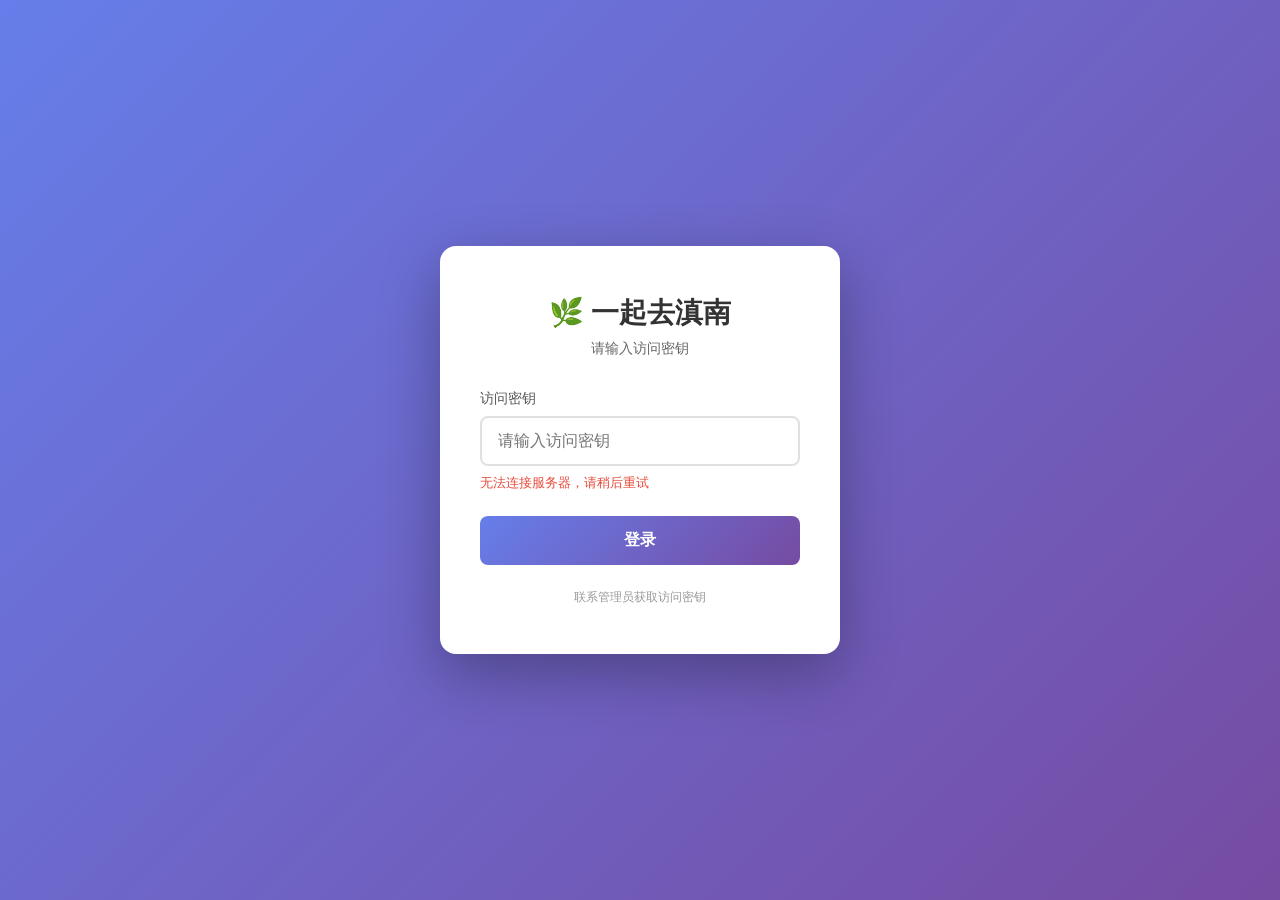
==== index.html @ dc0aaea0 "feat: 完善旅行白板与地图路线体验" ====
<!doctype html>
<html lang="zh-CN">
<head>
  <meta charset="UTF-8" />
  <meta name="viewport" content="width=device-width, initial-scale=1.0" />
  <meta name="theme-color" content="#f5f1e8" />
  <title>一起去滇南 · 协作行程</title>
  <!-- 自动部署测试 -->
  <link rel="preconnect" href="https://fonts.googleapis.com" />
  <link rel="preconnect" href="https://fonts.gstatic.com" crossorigin />
  <link href="https://fonts.googleapis.com/css2?family=DM+Mono:wght@400;500&family=Noto+Serif+SC:wght@500;600;700&family=Noto+Sans+SC:wght@400;500;600;700&display=swap" rel="stylesheet" />
  <link rel="stylesheet" href="styles.css?v=20260910-compact-cards" />
  <script src="https://cdn.socket.io/4.5.4/socket.io.min.js"></script>
  <script type="module">
    import * as api from './src/api-client.js';
    
    // 检查登录状态
    const authStatus = await api.checkAuth();
    if (!authStatus.authenticated) {
      window.location.href = 'login.html';
    }
    
    // 检查是否有当前项目
    if (!localStorage.getItem('currentProjectId')) {
      window.location.href = 'projects.html';
    }
  </script>
</head>
<body>
  <div class="app-shell">
    <header class="topbar">
      <a class="brand" href="#" aria-label="一起去滇南首页">
        <span class="brand-mark">南</span>
        <span>一起去滇南</span>
      </a>
      <div class="trip-switcher">
        <span class="eyebrow">正在共创</span>
        <strong>国庆 · 滇南 7 日</strong>
        <span class="trip-date">10.01 — 10.07</span>
      </div>
      <div class="top-actions">
        <div class="presence" aria-label="当前协作成员">
          <span class="avatar avatar-feng">F</span>
          <span class="avatar avatar-lin">林</span>
          <span class="avatar avatar-an">安</span>
          <span class="member-count">3 人协作中</span>
        </div>
        <button class="notification-btn" id="notification-btn" aria-label="通知">
          🔔
          <span class="notification-badge" id="notification-badge" style="display: none;">0</span>
        </button>
        <button class="button button-ghost" id="invite-button">邀请成员</button>
        <button class="button button-ink" id="share-button">分享行程</button>
      </div>
    </header>

    <main class="workspace">
      <aside class="sidebar" aria-label="项目导航">
        <div class="project-card">
          <p class="eyebrow">旅行项目</p>
          <h1>在红河与山雾之间</h1>
          <p>5 天 · 4 座城 · 慢一点也没关系</p>
          <div class="progress"><span></span></div>
          <small>6 / 11 个决定已确认</small>
        </div>

        <nav class="nav-list" aria-label="工作区">
          <a class="nav-item active" href="#itinerary"><span>行程</span><b>05</b></a>
          <a class="nav-item" href="#explore"><span>灵感库</span><b>08</b></a>
          <a class="nav-item" href="#decisions"><span>待决策</span><b>03</b></a>
          <a class="nav-item" href="guide.html"><span>完整攻略</span><b>↗</b></a>
        </nav>

        <section class="day-nav" aria-label="行程天数">
          <p class="eyebrow">行程树</p>
          <div class="day-nav-list" id="day-nav-list"></div>
        </section>

        <section class="online-users-section" aria-label="在线用户">
          <p class="eyebrow">在线协作</p>
          <div class="online-users">
            <span class="no-users">暂无其他用户</span>
          </div>
        </section>

        <div class="sidebar-footer">
          <span class="status-dot"></span>
          自动保存 · 刚刚
        </div>
      </aside>

      <section class="itinerary" id="itinerary" aria-labelledby="itinerary-title">
        <div class="section-heading">
          <div>
            <p class="eyebrow">共同编辑的旅行画布</p>
            <h2 id="itinerary-title">把整段旅程铺在同一张画布上</h2>
          </div>
          <div class="view-switch" aria-label="行程视图">
            <button class="active" data-view="timeline">时间线</button><button data-view="map">地图</button>
          </div>
        </div>
        <p class="helper">拖动白板空白处可移动画布；拖动旅行块可自由摆放，单击可查看详情；从卡片四边圆点拖到另一旅游块即可连接，终点会自动贴合最近边。画布支持缩放，点击箭头可为路线投票。</p>
        <div class="board-shell">
          <div class="canvas-controls" aria-label="画布缩放控制">
            <button id="canvas-zoom-out" type="button" aria-label="缩小画布">−</button>
            <button id="canvas-zoom-value" type="button" aria-label="重置画布缩放">75%</button>
            <button id="canvas-zoom-in" type="button" aria-label="放大画布">＋</button>
            <button id="canvas-zoom-fit" type="button" aria-label="适应画布">适应</button>
          </div>
          <div class="board-viewport" id="board-viewport" tabindex="0" aria-label="可拖拽平移和缩放的旅行白板">
            <div class="timeline" id="timeline">
              <svg class="route-lines" id="route-lines" aria-label="下一站连线，可点击投票"></svg>
            </div>
          </div>
        </div>
        <div class="map-container" id="map-container" style="display: none;">
          <div class="map-canvas" id="map-canvas"></div>
        </div>
      </section>

      <aside class="inspector" aria-label="灵感与协作状态">
        <section id="explore" class="explore-panel">
          <div class="panel-heading">
            <div><p class="eyebrow">灵感库</p><h2>旅行块</h2></div>
            <button class="icon-button" id="add-block" aria-label="添加旅行块">＋</button>
          </div>
          <label class="search"><span>⌕</span><input id="search-blocks" placeholder="搜索景点 / 美食" /></label>
          <p class="drag-tip">把旅行块拖进画布中的任意一天，自由拼出路线。</p>
          <div class="block-library" id="block-library"></div>
        </section>

        <section id="decisions" class="decision-panel">
          <div class="panel-heading"><div><p class="eyebrow">下一步</p><h2>待确认</h2></div><span class="count-badge" id="decisions-count">0</span></div>
          <div id="decisions-list" class="decisions-list">
            <p class="no-decisions">暂无待确认事项</p>
          </div>
        </section>

        <section class="activity-panel">
          <div class="panel-heading"><div><p class="eyebrow">实时协作</p><h2>刚刚发生</h2></div></div>
          <ol class="activity-list" id="activity-list"></ol>
        </section>
      </aside>
    </main>
  </div>

  <nav class="mobile-nav" aria-label="移动端导航">
    <a class="active" href="#itinerary"><span>▤</span>行程</a>
    <a href="#explore"><span>⌕</span>灵感</a>
    <a href="#decisions"><span>◌</span>决策</a>
    <a href="guide.html"><span>↗</span>攻略</a>
  </nav>

  <div class="notification-panel" id="notification-panel" style="display: none;">
    <div class="notification-header">
      <h3>通知</h3>
      <div class="notification-header-actions">
        <button class="notification-settings" id="notification-settings" type="button">设置</button>
        <button class="notification-mark-all" id="mark-all-read" type="button">全部已读</button>
      </div>
    </div>
    <div class="notification-list" id="notification-list">
      <div class="notification-empty">暂无通知</div>
    </div>
  </div>

  <dialog id="notification-settings-dialog">
    <button class="dialog-close" data-close-dialog type="button" aria-label="关闭">×</button>
    <p class="eyebrow">通知设置</p>
    <h2>选择想收到的提醒</h2>
    <form id="notification-settings-form" class="notification-settings-form">
      <label><input type="checkbox" name="mentions" checked> 有人在评论中提及我</label>
      <label><input type="checkbox" name="polls" checked> 投票创建和结果更新</label>
      <label><input type="checkbox" name="system" checked> 系统与项目提醒</label>
      <button class="button button-ink" type="submit">保存设置</button>
    </form>
  </dialog>

  <dialog id="invite-dialog">
    <button class="dialog-close" data-close-dialog type="button" aria-label="关闭">×</button>
    <p class="eyebrow">邀请同行人</p>
    <h2>把这个行程交给大家一起决定</h2>
    <p>链接有效期 7 天。加入者默认可以评论、投票和添加旅行块。</p>
    <div class="invite-link"><code>travel-together/diannan-oct</code><button id="copy-invite">复制</button></div>
  </dialog>

  <dialog id="edit-conflict-dialog">
    <p class="eyebrow">检测到同行人更新</p>
    <h2>这份行程刚刚被其他成员修改</h2>
    <p>为避免悄悄覆盖对方的内容，自动保存已暂停。你可以先加载最新行程，或明确选择用当前修改覆盖它。</p>
    <div class="conflict-actions">
      <button class="button button-ghost" id="reload-conflict">加载最新行程</button>
      <button class="button button-ink" id="overwrite-conflict">仍要覆盖保存</button>
    </div>
  </dialog>

  <dialog id="location-picker-dialog" class="location-picker-dialog">
    <button class="dialog-close" data-close-dialog type="button" aria-label="关闭">×</button>
    <p class="eyebrow">选择位置</p>
    <h2>搜索或点击地图选择坐标</h2>
    <div class="location-picker-search">
      <input type="text" id="location-search-input" placeholder="搜索地点，如：建水古城">
      <button class="button button-ink" id="location-search-btn" type="button">搜索</button>
    </div>
    <div class="location-search-results" id="location-search-results"></div>
    <div class="location-picker-map" id="location-picker-map"></div>
    <div class="location-picker-info" id="location-picker-info">
      点击地图选择位置
    </div>
    <div class="location-picker-actions">
      <button class="button button-ghost" id="location-picker-clear">清除</button>
      <button class="button button-ink" id="location-picker-confirm" disabled>确认位置</button>
    </div>
  </dialog>

  <dialog id="add-block-dialog">
    <button class="dialog-close" data-close-dialog type="button" aria-label="关闭">×</button>
    <p class="eyebrow">添加旅行块</p>
    <h2>创建自定义旅行块</h2>
    <form id="add-block-form" class="add-block-form">
      <div class="form-group">
        <label for="block-name">名称</label>
        <input id="block-name" type="text" placeholder="例如：建水古城" required>
      </div>
      <div class="form-group">
        <label for="block-image">图片（可选）</label>
        <div class="image-input-row">
          <input id="block-image" type="url" placeholder="粘贴图片 URL 地址">
          <label class="image-upload-btn">
            上传
            <input type="file" id="block-image-file" accept="image/*" hidden>
          </label>
        </div>
        <div class="image-preview" id="image-preview"></div>
      </div>
      <div class="form-group">
        <label for="block-category">类型</label>
        <select id="block-category">
          <option value="">未分类</option>
          <option value="scenic">景点</option>
          <option value="food">美食</option>
          <option value="hotel">住宿</option>
          <option value="transport">交通</option>
          <option value="shopping">购物</option>
          <option value="activity">活动</option>
        </select>
      </div>
      <div class="form-group">
        <label for="block-price">参考价格（可选）</label>
        <input id="block-price" type="text" placeholder="例如：门票 80 元 / 人均 50">
      </div>
      <div class="form-group">
        <label for="block-description">简介（可选）</label>
        <textarea id="block-description" rows="3" placeholder="简单描述这个地点…"></textarea>
      </div>
      <button class="button button-ink" type="submit" style="width:100%">创建旅行块</button>
    </form>
  </dialog>

  <dialog id="travel-detail-dialog" class="travel-detail-dialog" aria-labelledby="travel-detail-title">
    <button class="dialog-close" data-close-dialog type="button" aria-label="关闭详情">×</button>
    <div class="travel-detail-layout">
      <figure class="travel-detail-visual">
        <img id="travel-detail-image" alt="">
        <figcaption id="travel-detail-category"></figcaption>
      </figure>
      <section class="travel-detail-content">
        <p class="eyebrow">旅行块详情</p>
        <h2 id="travel-detail-title"></h2>
        <div class="travel-detail-badges" id="travel-detail-badges"></div>
        <p class="travel-detail-description" id="travel-detail-description"></p>
        <dl class="travel-detail-facts" id="travel-detail-facts"></dl>
      </section>
    </div>
  </dialog>

  <dialog id="move-day-dialog" class="move-day-dialog" aria-labelledby="move-day-title">
    <button class="dialog-close" data-close-dialog type="button" aria-label="关闭">×</button>
    <p class="eyebrow">调整行程日期</p>
    <h2 id="move-day-title">将旅行块移到哪一天？</h2>
    <label class="move-day-field" for="move-day-select">目标天数
      <select id="move-day-select"></select>
    </label>
    <div class="move-day-actions">
      <button class="button button-ghost" data-close-dialog type="button">取消</button>
      <button class="button button-ink" id="confirm-move-day" type="button">移动到这一天</button>
    </div>
  </dialog>

  <dialog id="branch-dialog" class="branch-dialog">
    <button class="dialog-close" data-close-dialog type="button" aria-label="关闭">×</button>
    <p class="eyebrow">创建备选分叉</p>
    <h2>选择一个需要投票取舍的备选旅行块</h2>
    <div class="branch-block-list" id="branch-block-list"></div>
  </dialog>

  <dialog id="poll-dialog" class="poll-dialog">
    <button class="dialog-close" data-close-dialog type="button" aria-label="关闭">×</button>
    <p class="eyebrow">发起投票</p>
    <h2>创建投票</h2>
    <form id="poll-form" class="add-block-form">
      <div class="form-group">
        <label for="poll-question">问题</label>
        <input id="poll-question" type="text" placeholder="例如：元阳住山上还是县城？" required>
      </div>
      <div class="form-group">
        <label for="poll-options">选项（每行一个）</label>
        <textarea id="poll-options" rows="4" placeholder="山上&#10;新县城" required></textarea>
      </div>
      <div class="form-group">
        <label for="poll-deadline">截止时间（可选）</label>
        <input id="poll-deadline" type="datetime-local">
      </div>
      <button class="button button-ink" type="submit" style="width:100%">创建投票</button>
    </form>
  </dialog>

  <dialog id="add-slot-dialog" class="add-slot-dialog">
    <button class="dialog-close" data-close-dialog type="button" aria-label="关闭">×</button>
    <p class="eyebrow">添加行程项</p>
    <h2>新建空白时间</h2>
    <form id="add-slot-form" class="add-block-form">
      <div class="form-group">
        <label for="slot-block-id">已创建旅游块（可选）</label>
        <select id="slot-block-id">
          <option value="">新建旅游块</option>
        </select>
      </div>
      <div class="form-group">
        <label for="slot-name">名称</label>
        <input id="slot-name" type="text" placeholder="行程名称" required>
      </div>
      <div class="form-group">
        <label for="slot-time">时间</label>
        <input id="slot-time" type="time" value="10:00" required>
      </div>
      <button class="button button-ink" type="submit" style="width:100%">添加</button>
    </form>
  </dialog>

  <template id="timeline-day-template">
    <article class="day-column">
      <header><span class="day-number"></span><div><p class="eyebrow"></p><h3></h3></div><button class="add-slot" title="添加空白时间">＋</button></header>
      <div class="drop-zone" tabindex="0"><span class="drop-hint">拖入这一天</span><div class="timeline-items"></div></div>
    </article>
  </template>

  <script>
    // 安全密钥由后端 /_AMapService 代理添加，前端不保存明文。
    const amapServiceOrigin = ['localhost', '127.0.0.1'].includes(window.location.hostname)
      ? 'http://localhost:5001'
      : window.location.origin;
    window._AMapSecurityConfig = {
      serviceHost: `${amapServiceOrigin}/_AMapService`
    };
  </script>
  <script src="https://webapi.amap.com/maps?v=2.0&key=5f6a87ea770765a1a5fe984ea045f8ea&plugin=AMap.PlaceSearch,AMap.Driving"></script>
  <script type="module" src="app.js?v=20260909-geocoding-fallback"></script>
</body>
</html>
<!-- 1788710385 -->
<!-- deploy 1788711146 -->
---- styles.css ----
:root {
  --paper: #f5f1e8;
  --paper-deep: #ebe5d8;
  --surface: #fffcf6;
  --ink: #21312d;
  --muted: #6f7871;
  --line: #dcd6c9;
  --green: #255f4d;
  --green-soft: #dce9de;
  --terracotta: #b75235;
  --sun: #e8b34b;
  --shadow: 0 12px 28px rgba(46, 54, 42, .08);
  --app-bg: #eef0f4;
  --canvas: #f9fafb;
  --canvas-dot: rgba(80, 91, 102, .16);
  --panel-shadow: 0 10px 28px rgba(35, 43, 50, .08);
}

* { box-sizing: border-box; }
html { scroll-behavior: smooth; }
body { margin: 0; min-width: 320px; color: var(--ink); background: var(--app-bg); font-family: 'Noto Sans SC', sans-serif; }
button, input { font: inherit; }
button { cursor: pointer; }

.topbar { height: 76px; display: flex; align-items: center; gap: 30px; padding: 0 28px; border-bottom: 1px solid var(--line); background: rgba(255,252,246,.93); position: sticky; top: 0; z-index: 5; backdrop-filter: blur(14px); }
.brand { display: inline-flex; align-items: center; gap: 10px; text-decoration: none; color: var(--ink); font-family: 'Noto Serif SC', serif; font-size: 18px; font-weight: 700; white-space: nowrap; }
.brand-mark { width: 32px; height: 32px; display: grid; place-items: center; color: #fff; background: var(--green); border-radius: 50% 50% 42% 42%; font-family: 'Noto Serif SC', serif; }
.trip-switcher { display: grid; grid-template-columns: auto auto; column-gap: 8px; align-items: center; min-width: 300px; }
.trip-switcher .eyebrow { grid-column: 1/-1; margin: 0; }
.trip-date { color: var(--muted); font: 12px 'DM Mono', monospace; }
.top-actions { margin-left: auto; display: flex; align-items: center; gap: 14px; }
.notification-btn { position: relative; background: transparent; border: none; font-size: 20px; cursor: pointer; padding: 4px 8px; border-radius: 6px; transition: background 0.2s; }
.notification-btn:hover { background: var(--green-soft); }
.notification-badge { position: absolute; top: -4px; right: -4px; background: var(--terracotta); color: white; font-size: 11px; font-weight: 600; padding: 2px 6px; border-radius: 10px; min-width: 18px; text-align: center; }
.notification-panel { position: fixed; top: 76px; right: 20px; width: 360px; max-height: 500px; background: var(--surface); border: 1px solid var(--line); border-radius: 12px; box-shadow: 0 8px 24px rgba(0, 0, 0, 0.12); z-index: 1000; overflow: hidden; }
.notification-header { display: flex; justify-content: space-between; align-items: center; padding: 16px 20px; border-bottom: 1px solid var(--line); background: var(--paper); }
.notification-header h3 { margin: 0; font-size: 16px; font-weight: 600; color: var(--ink); }
.notification-header-actions { display: flex; align-items: center; gap: 4px; }
.notification-settings, .notification-mark-all { background: transparent; border: none; color: var(--green); font-size: 13px; cursor: pointer; padding: 4px 8px; border-radius: 4px; transition: background 0.2s; }
.notification-settings:hover, .notification-mark-all:hover { background: var(--green-soft); }
.notification-settings-form { display: grid; gap: 14px; margin-top: 18px; }
.notification-settings-form label { display: flex; align-items: center; gap: 9px; color: var(--ink); font-size: 14px; }
.notification-settings-form input { accent-color: var(--green); }
.notification-list { max-height: 420px; overflow-y: auto; }
.notification-empty { padding: 40px 20px; text-align: center; color: var(--muted); font-size: 14px; }
.notification-item { padding: 16px 20px; border-bottom: 1px solid var(--line); cursor: pointer; transition: background 0.2s; }
.notification-item:hover { background: var(--paper); }
.notification-item.unread { background: var(--green-soft); }
.notification-item.unread:hover { background: #d0e4d8; }
.notification-title { font-size: 14px; font-weight: 600; color: var(--ink); margin-bottom: 6px; }
.notification-message { font-size: 13px; color: var(--muted); line-height: 1.5; margin-bottom: 6px; }
.notification-time { font-size: 11px; color: var(--muted); }
.presence { display: flex; align-items: center; padding-right: 4px; }
.avatar { width: 28px; height: 28px; display: grid; place-items: center; margin-left: -5px; border: 2px solid var(--surface); border-radius: 50%; font-size: 11px; font-weight: 700; }
.avatar-feng { background: #e6bb63; }.avatar-lin { background: #aec8a1; }.avatar-an { background: #d8a4a2; }
.member-count { margin-left: 7px; color: var(--muted); font-size: 12px; white-space: nowrap; }
.button { min-height: 36px; padding: 0 13px; border-radius: 7px; border: 1px solid var(--line); font-size: 13px; font-weight: 600; }
.button-ghost { background: transparent; color: var(--ink); }.button-ink { color: #fff; background: var(--ink); border-color: var(--ink); }
.mobile-nav { display: none; }

.workspace { display: grid; grid-template-columns: 248px minmax(520px, 1fr) 332px; max-width: 1680px; min-height: calc(100vh - 76px); margin: 0 auto; }
.sidebar { padding: 25px 18px; border-right: 1px solid var(--line); background: #efeadd; display: flex; flex-direction: column; }
.project-card { padding: 18px; background: var(--green); color: #f9f5eb; border-radius: 12px; }
.project-card .eyebrow, .project-card small { color: #d4e3d7; }.project-card h1 { margin: 5px 0; font: 600 20px/1.35 'Noto Serif SC', serif; }.project-card p { margin: 0; font-size: 12px; color: #dbe8dd; }.progress { height: 5px; margin: 18px 0 7px; overflow: hidden; background: rgba(255,255,255,.2); border-radius: 99px; }.progress span { display: block; width: 55%; height: 100%; background: var(--sun); border-radius: 99px; }
.eyebrow { margin: 0 0 6px; color: var(--muted); font: 10px/1.2 'DM Mono', monospace; letter-spacing: .08em; text-transform: uppercase; }
.nav-list { margin: 26px 0 20px; }.nav-item { height: 42px; display: flex; align-items: center; justify-content: space-between; padding: 0 10px; color: #536057; text-decoration: none; border-radius: 7px; font-size: 14px; }.nav-item.active { background: var(--surface); color: var(--ink); font-weight: 700; box-shadow: 0 1px 1px rgba(0,0,0,.04); }.nav-item b { font: 11px 'DM Mono', monospace; color: var(--muted); }
.day-nav { border-top: 1px solid #d7d0c3; padding-top: 20px; }.day-nav-list { display: grid; gap: 2px; }.day-nav-item { width: 100%; height: 38px; display: grid; grid-template-columns: 28px 1fr auto; gap: 5px; align-items: center; padding: 0 8px; border: 0; color: #4d5c52; background: transparent; text-align: left; border-radius: 6px; cursor: pointer; }.day-nav-item:hover, .day-nav-item.selected { background: rgba(255,255,255,.58); }.day-nav-item span { color: var(--green); font: 11px 'DM Mono', monospace; }.day-nav-item em { overflow: hidden; font-size: 12px; font-style: normal; white-space: nowrap; text-overflow: ellipsis; }.day-nav-item.is-empty em { color: var(--muted); }.day-nav-item i { color: var(--muted); font: 10px 'DM Mono', monospace; font-style: normal; }
.online-users-section { padding: 16px 0 12px; border-top: 1px solid #d7d0c3; }
.online-users { display: flex; flex-direction: column; gap: 6px; }
.online-user { display: flex; align-items: center; gap: 8px; padding: 6px 8px; border-radius: 6px; background: rgba(255,255,255,.58); }
.online-user .user-avatar { width: 24px; height: 24px; border-radius: 50%; background: var(--green); color: #fff; display: grid; place-items: center; font-size: 11px; font-weight: 700; flex-shrink: 0; }
.online-user .user-name { font-size: 12px; color: var(--ink); }
.no-users { font-size: 11px; color: var(--muted); font-style: italic; padding: 4px 0; }
.sidebar-footer { margin-top: auto; padding: 15px 7px 0; color: var(--muted); font-size: 11px; }.status-dot { display: inline-block; width: 7px; height: 7px; margin-right: 4px; border-radius: 50%; background: #5c9b69; }

.itinerary { min-width: 0; padding: 38px 38px 70px; background: var(--surface); }.section-heading, .panel-heading { display: flex; justify-content: space-between; align-items: flex-start; gap: 16px; }.section-heading h2, .panel-heading h2 { margin: 0; font: 600 25px/1.25 'Noto Serif SC', serif; }.helper { max-width: 600px; margin: 12px 0 27px; color: var(--muted); font-size: 13px; }.view-switch { display: flex; padding: 3px; border: 1px solid var(--line); border-radius: 8px; }
.timeline { display: grid; gap: 18px; position: relative; }.day-column { display: grid; grid-template-columns: 118px 1fr; gap: 18px; padding: 19px 0; border-top: 1px solid var(--line); }.day-column > header { display: flex; align-items: flex-start; gap: 9px; }.day-number { color: var(--green); font: 500 15px 'DM Mono', monospace; }.day-column h3 { margin: 0; font-size: 15px; }.add-slot { margin-left: auto; width: 24px; height: 24px; border: 1px solid var(--line); color: var(--green); background: transparent; border-radius: 5px; }.drop-zone { min-height: 92px; position: relative; padding: 11px; border: 1px dashed #c8d4c9; border-radius: 9px; background: #f8faf4; transition: .16s ease; }.drop-zone.drag-over { border-color: var(--green); background: var(--green-soft); transform: translateY(-1px); }.drop-hint { display: block; padding: 18px 8px; color: #98a398; font-size: 12px; text-align: center; pointer-events: none; }.timeline-items:not(:empty) + .drop-hint { display: none; }.timeline-items { display: grid; gap: 8px; }.timeline-card { display: grid; grid-template-columns: 64px 1fr auto; grid-template-rows: auto auto; gap: 4px 12px; align-items: start; padding: 12px; border: 1px solid #d7ded2; background: #fff; border-radius: 8px; box-shadow: 0 2px 6px rgba(37, 62, 44, .05); cursor: move; transition: all 0.2s; max-width: 520px; position: relative; }
.timeline-card.dragging { opacity: 0.5; transform: rotate(2deg); }
.timeline-card.drag-over { border: 2px dashed var(--green); background: var(--green-soft); }
.timeline-card img { width: 64px; height: 52px; object-fit: cover; border-radius: 5px; grid-row: 1 / 3; }
.timeline-card .card-header { display: flex; align-items: baseline; gap: 10px; }
.timeline-card input { width: 100%; border: 0; color: var(--ink); background: transparent; outline: none; }
.timeline-card input[type=time] { color: var(--green); font: 600 13px 'DM Mono', monospace; padding: 2px 0; min-width: 58px; }
.timeline-card .name { font-size: 14px; font-weight: 700; display: flex; align-items: center; gap: 6px; flex-wrap: wrap; }
.card-price { font-size: 10px; color: var(--terracotta); background: #fdf0ec; padding: 2px 6px; border-radius: 4px; font-weight: 600; }
.timeline-card .note { border-bottom: 1px solid transparent; color: var(--muted); font-size: 11px; padding: 2px 0; }
.timeline-card .note:focus { border-color: var(--sun); }
.time-conflict { margin: 3px 0 0; color: #9b3f26; font-size: 11px; line-height: 1.4; }
.drag-handle { color: #a0aaa1; font-size: 17px; cursor: grab; align-self: center; grid-row: 1 / 3; }
.poll-section { margin-top: 6px; grid-column: 2 / 3; display: flex; flex-wrap: wrap; gap: 6px; align-items: center; }
.poll-btn { padding: 4px 10px; background: var(--green-soft); color: var(--green); border: 1px solid var(--green); border-radius: 5px; font-size: 11px; font-weight: 600; cursor: pointer; transition: all 0.2s; }
.poll-btn:hover { background: var(--green); color: white; }
.location-info { font-size: 10px; color: var(--muted); font-family: 'DM Mono', monospace; margin-top: 4px; padding: 2px 6px; background: var(--paper); border-radius: 4px; display: inline-block; }
.pick-location-btn { padding: 4px 10px; font-size: 11px; border: 1px dashed var(--line); border-radius: 5px; background: transparent; color: var(--muted); cursor: pointer; transition: all .2s; }
.pick-location-btn:hover { border-color: var(--green); color: var(--green); background: var(--green-soft); }
.poll-card { background: #f8faf9; border: 1px solid #d7ded2; border-radius: 6px; padding: 10px; }
.poll-question { font-size: 12px; font-weight: 600; color: var(--ink); margin-bottom: 8px; }
.poll-options { display: flex; gap: 8px; margin-bottom: 6px; }
.vote-btn { flex: 1; padding: 6px 10px; background: white; border: 1px solid var(--line); border-radius: 5px; font-size: 11px; color: var(--ink); cursor: pointer; transition: all 0.2s; }
.vote-btn:hover { border-color: var(--green); background: var(--green-soft); }
.vote-btn.voted { background: var(--green); color: white; border-color: var(--green); }.vote-btn:disabled { cursor: not-allowed; opacity: .58; }
.poll-total { font-size: 10px; color: var(--muted); text-align: center; }
.poll-chart-container { display: flex; flex-direction: column; gap: 8px; margin-bottom: 8px; }
.poll-option-row { display: flex; align-items: center; gap: 8px; }
.poll-option-row .vote-btn { flex: 0 0 auto; min-width: 100px; }
.poll-chart { flex: 1; display: flex; align-items: center; gap: 8px; background: var(--paper); border-radius: 4px; padding: 4px 8px; }
.poll-bar { height: 16px; background: var(--green); border-radius: 3px; transition: width 0.3s ease; min-width: 2px; }
.poll-count { font-size: 11px; color: var(--muted); white-space: nowrap; }
.poll-comments { margin-top: 12px; padding-top: 12px; border-top: 1px solid var(--line); }
.poll-comments-title { font-size: 12px; font-weight: 600; color: var(--ink); margin-bottom: 8px; }
.poll-comment { font-size: 11px; color: var(--muted); margin-bottom: 6px; padding: 6px 8px; background: var(--surface); border-radius: 4px; }
.poll-comment strong { color: var(--green); margin-right: 4px; }
.poll-comments-more { font-size: 10px; color: var(--muted); text-align: center; margin-top: 6px; font-style: italic; }

.comments-section { margin-top: 8px; padding-top: 8px; border-top: 1px solid var(--line); grid-column: 2 / 3; }
.comments-list { display: flex; flex-direction: column; gap: 6px; margin-bottom: 6px; }
.no-comments { font-size: 10px; color: var(--muted); text-align: center; padding: 4px; }
.comment-item { background: var(--surface); padding: 6px 8px; border-radius: 5px; border: 1px solid var(--line); }
.comment-header { display: flex; justify-content: space-between; align-items: center; margin-bottom: 3px; }
.comment-author { font-size: 11px; font-weight: 600; color: var(--green); }
.comment-time { font-size: 9px; color: var(--muted); }
.comment-content { font-size: 11px; color: var(--ink); line-height: 1.4; margin-bottom: 4px; }
.comment-actions { display: flex; gap: 4px; }
.comment-actions button { font-size: 9px; padding: 1px 5px; border: 1px solid var(--line); border-radius: 3px; background: white; color: var(--muted); cursor: pointer; }
.comment-actions button:hover { border-color: var(--green); color: var(--green); }
.add-comment-btn { padding: 3px 8px; font-size: 10px; border: 1px dashed var(--line); border-radius: 4px; background: transparent; color: var(--muted); cursor: pointer; width: auto; display: inline-block; }
.add-comment-btn:hover { border-color: var(--green); color: var(--green); }

.mention { color: var(--green); font-weight: 600; }
.mention-tag { display: inline-block; padding: 2px 6px; background: var(--green-soft); color: var(--green); border-radius: 3px; font-size: 11px; font-weight: 600; margin-right: 4px; }
.comment-mentions { margin-top: 6px; font-size: 11px; color: var(--muted); }

.inspector { padding: 28px 22px; border-left: 1px solid var(--line); background: var(--paper); overflow: hidden; }.explore-panel, .decision-panel, .activity-panel { padding-bottom: 24px; margin-bottom: 22px; border-bottom: 1px solid var(--line); }.panel-heading h2 { font-size: 18px; }.icon-button { width: 30px; height: 30px; border: 1px solid var(--line); background: var(--surface); border-radius: 7px; color: var(--green); font-size: 18px; }.search { display: flex; align-items: center; gap: 7px; height: 36px; margin: 16px 0 9px; padding: 0 10px; background: var(--surface); border: 1px solid var(--line); border-radius: 7px; color: var(--muted); }.search input { width: 100%; border: 0; outline: none; background: transparent; font-size: 12px; }.drag-tip { margin: 0 0 13px; color: var(--muted); font-size: 11px; line-height: 1.6; }.block-library { display: grid; gap: 8px; max-height: 344px; overflow: auto; padding-right: 2px; }.travel-block { display: grid; grid-template-columns: 48px 1fr auto; gap: 9px; align-items: center; padding: 7px; background: var(--surface); border: 1px solid #ded8cc; border-radius: 7px; cursor: grab; transition: transform .16s, box-shadow .16s; }.travel-block:hover { transform: translateY(-1px); box-shadow: var(--shadow); }.travel-block.dragging { opacity: .48; }.travel-block img { width: 48px; height: 41px; object-fit: cover; border-radius: 4px; }.travel-block strong { display: block; font-size: 12px; }.travel-block small { display: block; margin-top: 2px; color: var(--muted); font-size: 10px; }.block-price { display: inline-block; font-size: 10px; color: var(--terracotta); background: #fdf0ec; padding: 1px 5px; border-radius: 3px; margin-top: 2px; }.block-desc { font-size: 9px !important; color: var(--muted); line-height: 1.3; margin-top: 1px !important; }.delete-block-btn { position: relative; width: 24px; height: 24px; margin: 0; padding: 0; border: 0; border-radius: 50%; background: transparent; cursor: pointer; transition: background .15s; }.delete-block-btn::before, .delete-block-btn::after { content: ''; position: absolute; top: 50%; left: 50%; width: 12px; height: 1.5px; border-radius: 99px; background: var(--muted); transform-origin: center; }.delete-block-btn::before { transform: translate(-50%, -50%) rotate(45deg); }.delete-block-btn::after { transform: translate(-50%, -50%) rotate(-45deg); }.delete-block-btn:hover { background: #f5dfd6; }.delete-block-btn:hover::before, .delete-block-btn:hover::after { background: var(--terracotta); }.count-badge { padding: 3px 7px; border-radius: 99px; color: var(--terracotta); background: #f5dfd6; font: 11px 'DM Mono', monospace; }.ai-panel { padding: 15px; margin: 0 0 22px; border: 1px solid #cbdcce; border-radius: 9px; background: #eef5ee; }.ai-panel > p { margin: 10px 0; color: #58705e; font-size: 11px; line-height: 1.65; }.ai-badge { padding: 3px 6px; color: var(--green); border: 1px solid #a7c4ad; border-radius: 99px; background: #f7fbf6; font: 10px 'DM Mono', monospace; }.ai-panel textarea { width: 100%; resize: vertical; padding: 9px; color: var(--ink); border: 1px solid #c7d7c8; border-radius: 6px; outline: none; background: #fff; font: 12px/1.55 'Noto Sans SC', sans-serif; }.ai-panel textarea:focus { border-color: var(--green); box-shadow: 0 0 0 3px rgba(37,95,77,.12); }.ai-import { width: 100%; min-height: 34px; margin-top: 8px; color: #fff; border: 0; border-radius: 6px; background: var(--green); font-size: 12px; font-weight: 700; }.ai-drafts { display: grid; gap: 7px; margin-top: 10px; }.ai-draft { display: grid; grid-template-columns: 42px 1fr auto; gap: 8px; align-items: center; padding: 7px; border: 1px solid #d2dfd3; border-radius: 6px; background: #fff; }.ai-draft img { width: 42px; height: 36px; object-fit: cover; border-radius: 4px; }.ai-draft strong { display: block; font-size: 11px; }.ai-draft small { display: block; overflow: hidden; color: var(--muted); font-size: 10px; text-overflow: ellipsis; white-space: nowrap; }.ai-draft button { min-height: 28px; padding: 0 7px; color: var(--green); border: 1px solid #b9cdbb; border-radius: 5px; background: #f6faf5; font-size: 11px; font-weight: 700; }.decision-item { padding: 13px; background: #fffaf1; border: 1px solid #ebd8bd; border-radius: 8px; }.decision-state { color: var(--terracotta); font: 10px 'DM Mono', monospace; }.decision-item h3 { margin: 7px 0 5px; font-size: 13px; }.decision-item p { margin: 0; color: var(--muted); font-size: 11px; line-height: 1.6; }.vote-row { display: grid; grid-template-columns: 1fr 1fr; gap: 6px; margin-top: 12px; }.vote-row button { min-height: 29px; border: 1px solid #d8d0c2; color: var(--ink); background: var(--surface); border-radius: 5px; font-size: 11px; }.vote-row b { color: var(--green); }.activity-list { display: grid; gap: 12px; margin: 15px 0 0; padding: 0; list-style: none; }.activity-list li { position: relative; padding-left: 18px; color: var(--muted); font-size: 11px; line-height: 1.55; }.activity-list li::before { content: ''; position: absolute; left: 1px; top: 5px; width: 7px; height: 7px; border: 2px solid var(--green); border-radius: 50%; background: var(--paper); }.activity-list strong { color: var(--ink); }

dialog { width: min(400px, calc(100vw - 32px)); padding: 26px; border: 0; border-radius: 12px; color: var(--ink); background: var(--surface); box-shadow: 0 24px 70px rgba(0,0,0,.22); }.dialog-close { position: absolute; top: 10px; right: 13px; border: 0; background: none; color: var(--muted); font-size: 24px; }.invite-link { display: flex; gap: 8px; margin-top: 18px; padding: 8px; background: var(--paper); border-radius: 7px; }.invite-link code { min-width: 0; flex: 1; overflow: hidden; text-overflow: ellipsis; white-space: nowrap; font: 11px 'DM Mono', monospace; }.invite-link button { border: 0; color: var(--green); background: transparent; font-weight: 700; }

.conflict-actions { display: flex; justify-content: flex-end; gap: 10px; margin-top: 20px; }

/* ========== 地图视图 ========== */
.map-container { width: 100%; min-height: 500px; border: 1px solid var(--line); border-radius: 10px; overflow: hidden; background: var(--paper); }
.map-canvas { width: 100%; height: 520px; }
.view-switch button { cursor: pointer; padding: 6px 14px; border: 1px solid var(--line); background: var(--surface); border-radius: 6px; font-size: 12px; font-weight: 600; color: var(--muted); transition: all .2s; }
.view-switch button:first-child { border-radius: 6px 0 0 6px; }
.view-switch button:last-child { border-radius: 0 6px 6px 0; }
.view-switch button.active { background: var(--green); color: #fff; border-color: var(--green); }

/* 自定义地图标记 */
.custom-map-marker { position: relative; cursor: pointer; display: flex; flex-direction: column; align-items: center; }
.marker-number { width: 28px; height: 28px; border-radius: 50%; background: var(--green); color: #fff; display: grid; place-items: center; font-size: 12px; font-weight: 700; box-shadow: 0 2px 8px rgba(37,95,77,.35); border: 2px solid #fff; }
.marker-label { margin-top: 3px; padding: 2px 6px; background: rgba(255,255,255,.92); border-radius: 4px; font-size: 10px; font-weight: 600; color: var(--ink); white-space: nowrap; box-shadow: 0 1px 4px rgba(0,0,0,.12); }

/* 地图信息窗口 */
.map-info-window { padding: 8px 10px; min-width: 120px; font-family: 'Noto Sans SC', sans-serif; }
.map-info-window strong { display: block; font-size: 13px; color: var(--ink); margin-bottom: 4px; }
.map-info-window .info-time { font-size: 11px; color: var(--muted); margin-bottom: 2px; }
.map-info-window .info-coords { font-size: 10px; color: var(--muted); font-family: 'DM Mono', monospace; }

/* 分支路线 */
.branch-group { border: 1px solid #d0e4d8; border-radius: 8px; padding: 10px 12px; background: #f8faf9; margin-bottom: 8px; }
.branch-header { display: flex; align-items: center; gap: 6px; margin-bottom: 8px; font-size: 11px; color: var(--green); font-weight: 600; }
.branch-icon { font-size: 14px; }
.branch-label { flex: 1; }
.branch-voted { color: var(--muted); font-weight: 400; }
.branch-options { display: flex; flex-direction: column; gap: 6px; }
.branch-option { display: flex; align-items: center; gap: 8px; padding: 6px 10px; background: #fff; border-radius: 6px; border: 1px solid var(--line); }
.branch-option.branch-winner { border-color: var(--green); background: var(--green-soft); }
.branch-letter { width: 22px; height: 22px; border-radius: 50%; background: var(--green); color: #fff; display: grid; place-items: center; font-size: 11px; font-weight: 700; flex-shrink: 0; }
.branch-name { font-size: 13px; font-weight: 600; flex: 1; }
.branch-time, .branch-result { color: var(--muted); font: 10px 'DM Mono', monospace; }
.branch-price { font-size: 10px; color: var(--terracotta); background: #fdf0ec; padding: 1px 5px; border-radius: 3px; }
.branch-group > .poll-card { margin-top: 8px; }
.branch-vote-btn { width: 100%; margin-top: 8px; padding: 6px; border: 1px dashed var(--green); background: transparent; color: var(--green); border-radius: 6px; font-size: 12px; font-weight: 600; cursor: pointer; }
.branch-vote-btn:hover { background: var(--green-soft); }
.branch-btn { padding: 4px 8px; font-size: 11px; border: 1px dashed var(--line); border-radius: 5px; background: transparent; color: var(--muted); cursor: pointer; margin-left: 4px; }
.branch-btn:hover { border-color: var(--green); color: var(--green); background: var(--green-soft); }
.route-connector { position: absolute; width: 16px; height: 16px; border-radius: 50%; background: var(--green); border: 2px solid #fff; cursor: crosshair; opacity: 0; transition: opacity .2s, transform .2s; box-shadow: 0 1px 4px rgba(37,95,77,.3); z-index: 2; }
.route-connector-top { top: -8px; left: 50%; transform: translateX(-50%); }
.route-connector-right { top: 50%; right: -8px; transform: translateY(-50%); }
.route-connector-bottom { bottom: -8px; left: 50%; transform: translateX(-50%); }
.route-connector-left { top: 50%; left: -8px; transform: translateY(-50%); }
.timeline-card:hover .route-connector, .timeline-card:focus-within .route-connector, .timeline.is-connecting .route-connector { opacity: 1; }
.route-connector:hover, .route-connector.is-active { background: var(--terracotta); transform: translate(var(--connector-hover-x, 0), var(--connector-hover-y, 0)) scale(1.18); }
.route-connector-top, .route-connector-bottom { --connector-hover-x: -50%; }
.route-connector-right, .route-connector-left { --connector-hover-y: -50%; }
.route-lines { position: absolute; inset: 0; width: 100%; height: 100%; overflow: visible; pointer-events: none; z-index: 1; }
.route-line { fill: none; stroke: var(--green); stroke-width: 2; opacity: .72; }
.route-line-preview { stroke-dasharray: 6 4; opacity: .9; }
.route-line-hit { fill: none; stroke: transparent; stroke-width: 16; pointer-events: stroke; cursor: pointer; }
.route-voter-badge { pointer-events: all; cursor: pointer; }
.route-voter-badge rect { fill: var(--green); stroke: #fff; stroke-width: 1.5; }
.route-voter-badge text { fill: #fff; font: 10px 'Noto Sans SC', sans-serif; pointer-events: none; }
.route-vote-cta rect { fill: #fffdf8; stroke: var(--green); }
.route-vote-cta text { fill: var(--green); font-weight: 700; }
.route-metric-badge { pointer-events: none; }
.route-metric-badge rect { fill: #fffdf8; stroke: #d6ddd8; stroke-width: 1; filter: drop-shadow(0 2px 4px rgba(35,43,50,.1)); }
.route-metric-badge text { fill: #356c5b; font: 10px 'Noto Sans SC', sans-serif; text-anchor: middle; }
.route-vote-hint { margin: 7px 0 0; padding: 5px 7px; color: #356c5b; border: 1px dashed #a7c8ba; border-radius: 7px; background: #f5faf6; font-size: 10px; line-height: 1.45; }
.route-remove-control { pointer-events: all; cursor: pointer; }
.route-remove-control circle { fill: #fff; stroke: #c6ced3; stroke-width: 1.4; filter: drop-shadow(0 2px 4px rgba(35,43,50,.12)); }
.route-remove-control text { fill: #748078; font: 700 17px 'Noto Sans SC', sans-serif; text-anchor: middle; pointer-events: none; }
.route-remove-control:hover circle { fill: #fdf0ec; stroke: var(--terracotta); }
.route-remove-control:hover text { fill: var(--terracotta); }

/* 分支选择对话框 */
.branch-dialog { width: min(440px, calc(100vw - 32px)); }
.branch-block-list { max-height: 320px; overflow-y: auto; margin-top: 14px; }
.branch-block-option { display: flex; align-items: center; gap: 10px; padding: 8px 10px; border: 1px solid var(--line); border-radius: 7px; cursor: pointer; transition: all .15s; margin-bottom: 6px; }
.branch-block-option:hover { border-color: var(--green); background: var(--green-soft); }

/* 地图选点弹窗 */
.location-picker-dialog { width: min(600px, calc(100vw - 32px)); }
.location-picker-search { display: flex; gap: 8px; margin: 10px 0; }
.location-picker-search input { flex: 1; padding: 9px 12px; border: 1px solid var(--line); border-radius: 7px; font-size: 14px; outline: none; background: #fff; font-family: inherit; }
.location-picker-search input:focus { border-color: var(--green); box-shadow: 0 0 0 3px rgba(37,95,77,.1); }
.location-picker-search button { padding: 9px 16px; white-space: nowrap; }
.location-search-results { max-height: 140px; overflow-y: auto; margin-bottom: 8px; border: 1px solid var(--line); border-radius: 7px; }
.search-result-item { padding: 8px 12px; cursor: pointer; border-bottom: 1px solid #eee; transition: background .15s; }
.search-result-item:last-child { border-bottom: none; }
.search-result-item:hover { background: var(--green-soft); }
.search-result-item.selected { background: var(--green); color: #fff; }
.search-result-item.selected .result-address { color: rgba(255,255,255,.75); }
.result-name { display: block; font-size: 13px; font-weight: 600; }
.result-address { display: block; font-size: 11px; color: var(--muted); margin-top: 2px; }
.no-results { padding: 10px; text-align: center; color: var(--muted); font-size: 12px; }
.location-picker-map { width: 100%; height: 300px; border: 1px solid var(--line); border-radius: 8px; overflow: hidden; margin: 0; }
.location-picker-info { font-size: 12px; color: var(--muted); font-family: 'DM Mono', monospace; padding: 8px; background: var(--paper); border-radius: 6px; text-align: center; margin-top: 8px; }
.location-picker-actions { display: flex; justify-content: flex-end; gap: 10px; margin-top: 14px; }

/* 选点弹窗中的标记 */
.picker-marker { cursor: pointer; }
.picker-pin { font-size: 28px; filter: drop-shadow(0 2px 4px rgba(0,0,0,.3)); }

/* 点击地图标记后高亮行程卡片 */
.timeline-card.highlight { animation: card-highlight 2s ease-out; }
@keyframes card-highlight { 0% { box-shadow: 0 0 0 3px var(--green); } 100% { box-shadow: none; } }

/* 添加旅行块弹窗 */
.add-block-form { margin-top: 14px; display: flex; flex-direction: column; gap: 14px; }
.add-block-form .form-group { display: flex; flex-direction: column; gap: 6px; }
.add-block-form .form-group label { font-size: 13px; font-weight: 600; color: var(--ink); }
.add-block-form .form-group input[type="text"],
.add-block-form .form-group input[type="url"],
.add-block-form .form-group select,
.add-block-form .form-group textarea { padding: 10px 12px; border: 1px solid var(--line); border-radius: 7px; font-size: 14px; outline: none; background: #fff; font-family: inherit; width: 100%; box-sizing: border-box; }
.add-block-form .form-group select { cursor: pointer; }
.add-block-form .form-group textarea { resize: vertical; min-height: 60px; }
.add-block-form .form-group input:focus,
.add-block-form .form-group select:focus,
.add-block-form .form-group textarea:focus { border-color: var(--green); box-shadow: 0 0 0 3px rgba(37,95,77,.1); }
.add-block-form .form-group input:focus { border-color: var(--green); box-shadow: 0 0 0 3px rgba(37,95,77,.1); }
.image-input-row { display: flex; gap: 8px; align-items: center; }
.image-input-row input[type="url"] { flex: 1; min-width: 0; }
.image-upload-btn { padding: 8px 14px; border: 1px solid var(--green); color: var(--green); background: var(--green-soft); border-radius: 6px; font-size: 13px; font-weight: 600; cursor: pointer; white-space: nowrap; }
.image-upload-btn:hover { background: var(--green); color: #fff; }
.image-preview { margin-top: 4px; }

/* Miro-inspired shared canvas */
.topbar {
  height: 68px;
  padding: 0 22px;
  border-bottom-color: #dde1e6;
  background: rgba(255,255,255,.9);
  box-shadow: 0 1px 0 rgba(30,42,50,.03);
}
.workspace {
  grid-template-columns: 224px minmax(560px, 1fr) 310px;
  gap: 14px;
  max-width: 1760px;
  min-height: calc(100vh - 68px);
  padding: 14px;
}
.sidebar,
.inspector {
  background: rgba(255,255,255,.92);
  border: 1px solid #dde1e6;
  border-radius: 16px;
  box-shadow: var(--panel-shadow);
}
.sidebar {
  padding: 16px 14px;
}
.project-card {
  border-radius: 14px;
  box-shadow: 0 8px 20px rgba(37,95,77,.17);
}
.nav-list { margin: 18px 0 16px; }
.nav-item,
.day-nav-item { border-radius: 9px; }
.nav-item.active,
.day-nav-item:hover,
.day-nav-item.selected { background: #f1f3f5; box-shadow: none; }
.day-nav { border-top-color: #e3e6e9; }
.itinerary {
  min-width: 0;
  padding: 22px 22px 44px;
  background: transparent;
}
.section-heading { align-items: center; }
.section-heading h2 { font-size: 27px; letter-spacing: -.02em; }
.helper { margin: 9px 0 18px; }
.view-switch {
  padding: 4px;
  border-color: #d9dee3;
  border-radius: 11px;
  background: rgba(255,255,255,.9);
  box-shadow: 0 4px 14px rgba(35,43,50,.07);
}
.view-switch button { min-height: 30px; border: 0; border-radius: 7px; }
.view-switch button:first-child,
.view-switch button:last-child { border-radius: 7px; }
.board-shell {
  position: relative;
  min-width: 0;
}
.board-viewport {
  height: min(760px, calc(100vh - 190px));
  min-height: 580px;
  overflow: auto;
  overscroll-behavior: contain;
  border: 1px solid #dfe3e7;
  border-radius: 20px;
  background: #e9ecef;
  box-shadow: inset 0 1px 0 rgba(255,255,255,.8), 0 12px 34px rgba(35,43,50,.07);
  cursor: grab;
  touch-action: none;
}
.board-viewport.is-panning { cursor: grabbing; user-select: none; }
.board-viewport.is-panning * { cursor: grabbing !important; }
.canvas-controls {
  position: absolute;
  top: 12px;
  right: 12px;
  z-index: 4;
  display: flex;
  padding: 4px;
  border: 1px solid #d9dee3;
  border-radius: 11px;
  background: rgba(255,255,255,.94);
  box-shadow: 0 5px 16px rgba(35,43,50,.12);
  backdrop-filter: blur(10px);
}
.canvas-controls button {
  min-width: 32px;
  height: 30px;
  padding: 0 8px;
  border: 0;
  border-radius: 7px;
  color: var(--ink);
  background: transparent;
  font: 600 12px 'DM Mono', monospace;
}
.canvas-controls button:hover { color: var(--green); background: var(--green-soft); }
#canvas-zoom-value { min-width: 52px; }
#canvas-zoom-fit { margin-left: 3px; border-left: 1px solid #e2e5e8; border-radius: 0 7px 7px 0; }
.timeline {
  display: grid;
  gap: 0;
  position: relative;
  width: 1100px;
  min-height: 2000px;
  padding: 22px 24px 56px;
  overflow: visible;
  border: 0;
  border-radius: 0;
  background-color: var(--canvas);
  background-image: radial-gradient(circle, var(--canvas-dot) 1px, transparent 1.2px);
  background-size: 24px 24px;
  box-shadow: none;
  transform-origin: 0 0;
}
.day-column {
  display: grid;
  grid-template-columns: 86px minmax(0, 1fr);
  gap: 16px;
  min-height: 142px;
  padding: 12px 0 24px;
  border: 0;
  position: relative;
}
.day-column > header {
  align-self: start;
  position: relative;
  z-index: 2;
  display: grid;
  gap: 3px;
  padding: 10px 9px;
  border: 1px solid #dfe3e7;
  border-radius: 13px;
  background: rgba(255,255,255,.94);
  box-shadow: 0 4px 12px rgba(35,43,50,.07);
}
.day-column > header::after {
  content: '';
  position: absolute;
  top: calc(100% + 8px);
  bottom: -86px;
  left: 22px;
  width: 1px;
  background: linear-gradient(to bottom, rgba(37,95,77,.28), rgba(37,95,77,.04));
}
.day-column:last-of-type > header::after { display: none; }
.day-number { font-size: 11px; letter-spacing: .05em; }
.day-column > header > div { min-width: 0; }
.day-column > header .eyebrow { margin: 0 0 2px; font-size: 9px; }
.day-column h3 { overflow: hidden; font-size: 13px; white-space: nowrap; text-overflow: ellipsis; }
.add-slot {
  position: absolute;
  right: -7px;
  bottom: -7px;
  width: 21px;
  height: 21px;
  display: grid;
  place-items: center;
  margin: 0;
  padding: 0;
  border-color: #d9dee3;
  border-radius: 50%;
  background: #fff;
  box-shadow: 0 2px 6px rgba(35,43,50,.11);
  font-size: 16px;
  line-height: 1;
}
.drop-zone {
  min-height: 112px;
  padding: 4px 8px 10px;
  border: 1px solid transparent;
  border-radius: 16px;
  background: transparent;
}
.drop-zone.drag-over {
  border-color: rgba(37,95,77,.55);
  background: rgba(220,233,222,.48);
  box-shadow: 0 0 0 4px rgba(37,95,77,.08);
  transform: none;
}
.drop-hint {
  width: max-content;
  margin: 24px auto 0;
  padding: 7px 11px;
  color: #8a959e;
  border: 1px dashed #cbd2d8;
  border-radius: 999px;
  background: rgba(255,255,255,.72);
  font-size: 11px;
}
.day-column.is-empty { min-height: 94px; }
.day-column.is-empty .drop-zone { min-height: 70px; }
.day-column.is-empty .drop-hint { margin-top: 10px; opacity: .72; }
.timeline-items {
  display: grid;
  gap: 44px;
}
.route-level {
  display: flex;
  flex-wrap: wrap;
  align-items: flex-start;
  justify-content: center;
  gap: 24px;
}
.timeline-card {
  width: 100%;
  max-width: 220px;
  grid-template-columns: 64px minmax(0, 1fr);
  grid-template-rows: auto auto;
  gap: 5px 9px;
  padding: 10px;
  border-color: #dfe3e7;
  border-radius: 12px;
  background: rgba(255,255,255,.97);
  box-shadow: 0 4px 12px rgba(35,43,50,.08), 0 1px 2px rgba(35,43,50,.05);
  z-index: 2;
  touch-action: none;
  left: var(--canvas-x, 0px);
  top: var(--canvas-y, 0px);
}
.timeline-card::before {
  content: '';
  position: absolute;
  top: -1px;
  right: 18px;
  left: 18px;
  height: 3px;
  border-radius: 0 0 4px 4px;
  background: #8bb8a4;
}
.timeline-card[data-category="food"]::before { background: #ef9a68; }
.timeline-card[data-category="hotel"]::before { background: #8f8bd8; }
.timeline-card[data-category="transport"]::before { background: #70a7d8; }
.timeline-card[data-category="shopping"]::before { background: #db8eae; }
.timeline-card[data-category="activity"]::before { background: #e5bb5f; }
.timeline-card:hover {
  border-color: #cbd2d8;
  box-shadow: 0 8px 18px rgba(35,43,50,.11), 0 2px 4px rgba(35,43,50,.06);
  transform: none;
}
.timeline-card img {
  width: 64px;
  height: 58px;
  object-fit: cover;
  border-radius: 8px;
}
.timeline-card .card-header {
  min-width: 0;
  padding-right: 20px;
  flex-wrap: wrap;
  gap: 3px 7px;
  line-height: 1.2;
}
.timeline-delete-btn {
  position: absolute;
  top: 8px;
  right: 8px;
  width: 20px;
  height: 20px;
  margin: 0;
  padding: 0;
  border: 0;
  border-radius: 50%;
  background: transparent;
  color: #8a959e;
  cursor: pointer;
  transition: background .15s, color .15s;
}
.timeline-delete-btn::before,
.timeline-delete-btn::after { content: ''; position: absolute; top: 50%; left: 50%; width: 10px; height: 1.5px; border-radius: 99px; background: currentColor; }
.timeline-delete-btn::before { transform: translate(-50%, -50%) rotate(45deg); }
.timeline-delete-btn::after { transform: translate(-50%, -50%) rotate(-45deg); }
.timeline-delete-btn:hover { color: var(--terracotta); background: #f5dfd6; }
.timeline-delete-btn:focus-visible { outline: 2px solid var(--green); outline-offset: 2px; }
.timeline-card .schedule-control { display: inline-flex; align-items: stretch; min-width: 0; overflow: hidden; border: 1px solid #b9d4c7; border-radius: 6px; background: #f6fbf7; }
.timeline-card .schedule-control .move-day-btn { margin: 0; padding: 2px 5px; border: 0; border-right: 1px solid #b9d4c7; border-radius: 0; color: var(--green); background: transparent; font: 600 9px 'Noto Sans SC', sans-serif; white-space: nowrap; }
.timeline-card .schedule-control .move-day-btn:hover { background: var(--green-soft); }
.timeline-card .schedule-control input[type=time] { width: 82px; min-width: 82px; padding: 1px 4px; font-size: 11px; }
.timeline-card input[type=time] { width: 68px; min-width: 0; font-size: 11px; }
.timeline-card .name { min-width: 0; font-size: 12px; }
.timeline-card .note { font-size: 10px; }
.timeline-card .pick-location-btn,
.timeline-card .move-day-btn,
.timeline-card .branch-btn,
.timeline-card .poll-btn,
.timeline-card .add-comment-btn { padding: 3px 6px; font-size: 9px; }
.timeline-card .location-info { font-size: 9px; }
.timeline-card .comments-section { margin-top: 5px; padding-top: 5px; }
.timeline-card .comments-list:has(.no-comments) { display: none; }
.timeline-card .drag-handle { display: none; }
.timeline-card.dragging,
.timeline-card.canvas-moving {
  opacity: .82;
  z-index: 3;
  cursor: grabbing;
  box-shadow: 0 16px 34px rgba(35,43,50,.2);
  transform: none;
}
.timeline-card img { border-radius: 9px; }
.travel-detail-dialog {
  width: min(720px, calc(100vw - 32px));
  max-width: 720px;
  padding: 0;
  overflow: hidden;
  border-radius: 20px;
}
.travel-detail-dialog::backdrop { background: rgba(30, 39, 44, .34); backdrop-filter: blur(3px); }
.travel-detail-dialog .dialog-close {
  z-index: 2;
  display: grid;
  place-items: center;
  width: 34px;
  height: 34px;
  padding: 0;
  border-radius: 50%;
  color: #24332d;
  background: rgba(255,255,255,.9);
  box-shadow: 0 3px 12px rgba(35,43,50,.16);
  font-size: 0;
}
.travel-detail-dialog .dialog-close::before,
.travel-detail-dialog .dialog-close::after { content: ''; position: absolute; width: 14px; height: 1.5px; border-radius: 99px; background: currentColor; }
.travel-detail-dialog .dialog-close::before { transform: rotate(45deg); }
.travel-detail-dialog .dialog-close::after { transform: rotate(-45deg); }
.travel-detail-dialog .dialog-close:focus-visible { outline: 2px solid var(--green); outline-offset: 2px; }
.travel-detail-layout { display: grid; grid-template-columns: minmax(240px, 42%) 1fr; min-height: 380px; }
.travel-detail-visual { position: relative; min-height: 380px; margin: 0; overflow: hidden; background: #e7ece9; }
.travel-detail-visual img { width: 100%; height: 100%; min-height: 380px; object-fit: cover; display: block; }
.travel-detail-visual img.is-placeholder { background: linear-gradient(145deg, #dbe7df, #f1eadc); }
.travel-detail-visual figcaption {
  position: absolute;
  left: 18px;
  bottom: 18px;
  padding: 6px 10px;
  border-radius: 999px;
  color: #fff;
  background: rgba(27,48,40,.76);
  font-size: 11px;
  font-weight: 700;
  backdrop-filter: blur(6px);
}
.travel-detail-content { padding: 38px 34px 30px; }
.travel-detail-content h2 { margin: 5px 0 12px; font: 600 26px/1.3 'Noto Serif SC', serif; }
.travel-detail-badges { display: flex; flex-wrap: wrap; gap: 7px; min-height: 24px; }
.travel-detail-badges span { padding: 4px 9px; border-radius: 999px; color: var(--green); background: var(--green-soft); font-size: 11px; }
.travel-detail-description { margin: 20px 0; color: #55635c; font-size: 13px; line-height: 1.8; }
.travel-detail-facts { display: grid; gap: 0; margin: 0; border-top: 1px solid #e5e8e6; }
.travel-detail-facts:empty { display: none; }
.travel-detail-facts > div { display: grid; grid-template-columns: 74px 1fr; gap: 14px; padding: 11px 0; border-bottom: 1px solid #e5e8e6; }
.travel-detail-facts dt { color: var(--muted); font-size: 11px; }
.travel-detail-facts dd { margin: 0; color: var(--ink); font-size: 12px; line-height: 1.55; }
.move-day-dialog { width: min(380px, calc(100vw - 32px)); }
.move-day-dialog h2 { margin: 5px 28px 20px 0; font: 600 22px/1.35 'Noto Serif SC', serif; }
.move-day-field { display: grid; gap: 8px; color: var(--muted); font-size: 12px; }
.move-day-field select { width: 100%; min-height: 40px; padding: 0 10px; border: 1px solid var(--line); border-radius: 8px; color: var(--ink); background: #fff; font: inherit; }
.move-day-actions { display: flex; justify-content: flex-end; gap: 8px; margin-top: 22px; }
.branch-group {
  flex: 1 1 100%;
  border-color: #dfe3e7;
  border-radius: 14px;
  background: rgba(255,255,255,.92);
  box-shadow: 0 5px 16px rgba(35,43,50,.07);
}
.route-line { stroke-width: 2.2; opacity: .74; }
.route-voter-badge rect { filter: drop-shadow(0 2px 4px rgba(35,43,50,.13)); }
.inspector { padding: 20px 17px; }
.explore-panel, .decision-panel, .activity-panel { border-bottom-color: #e3e6e9; }
.travel-block { grid-template-columns: 64px minmax(0, 1fr) auto; min-height: 72px; border-color: #e0e4e7; border-radius: 10px; background: #fff; }
.travel-block img { width: 64px; height: 56px; border-radius: 8px; }

@media (max-width: 1120px) {
  .workspace { grid-template-columns: 204px minmax(460px,1fr); }
  .inspector { grid-column: 2; display: grid; grid-template-columns: 1.15fr .85fr; gap: 24px; }
  .activity-panel { grid-column: 1/-1; }
  .top-actions .button-ghost { display: none; }
}
@media (max-width: 760px) {
  .topbar { height: 62px; padding: 0 14px; }
  .trip-switcher, .member-count, .top-actions .button { display: none; }
  .topbar > .button-ghost, .presence { display: none; }
  .top-actions { margin-left: auto; }
  .workspace { display: block; padding: 0 0 76px; }
  .sidebar { display: none; }
  .itinerary { padding: 22px 12px 34px; }
  .section-heading { align-items: flex-start; }
  .section-heading h2 { max-width: 230px; font-size: 22px; }
  .helper { line-height: 1.65; }
  .board-viewport { height: calc(100vh - 230px); min-height: 520px; border-radius: 16px; }
  .canvas-controls { top: 9px; right: 9px; }
  .timeline { width: 1000px; min-height: 1800px; padding: 14px 12px 36px; border-radius: 0; background-size: 20px 20px; }
  .day-column { grid-template-columns: 1fr; gap: 9px; min-height: 124px; padding: 9px 0 18px; }
  .day-column > header { display: flex; width: max-content; max-width: calc(100% - 12px); align-items: center; gap: 8px; padding: 7px 10px; }
  .day-column > header::after { display: none; }
  .day-column > header .eyebrow { display: none; }
  .day-column h3 { max-width: 150px; }
  .add-slot { position: static; margin: 0 0 0 2px; }
  .drop-zone { min-height: 84px; padding: 3px; }
  .timeline-items { display: grid; gap: 48px; }
  .route-level { display: flex; flex-wrap: wrap; align-items: flex-start; justify-content: flex-start; gap: 32px; }
  .timeline-card { flex: 0 0 220px; width: 220px; max-width: 220px; grid-template-columns: 64px minmax(0, 1fr); grid-template-rows: auto auto; padding: 12px; }
  .timeline-card img { width: 64px; height: 58px; grid-row: 1 / 3; }
  .travel-detail-layout { grid-template-columns: 1fr; }
  .travel-detail-visual, .travel-detail-visual img { min-height: 210px; height: 210px; }
  .travel-detail-content { padding: 26px 22px 24px; }
  .drag-handle { display: none; }
  .inspector { display: block; margin: 0 12px; padding: 24px 16px; }
  .explore-panel, .decision-panel, .activity-panel { padding-bottom: 20px; scroll-margin-top: 74px; }
  .block-library { grid-template-columns: 1fr 1fr; max-height: none; }
  .travel-block { grid-template-columns: 56px minmax(0, 1fr) auto; min-height: 70px; }
  .travel-block img { width: 56px; height: 50px; }
  .drag-mark { display: none; }
  .mobile-nav { position: fixed; right: 10px; bottom: 10px; left: 10px; z-index: 10; display: grid; grid-template-columns: repeat(4, 1fr); padding: 5px; border: 1px solid rgba(210,203,190,.92); border-radius: 13px; background: rgba(255,252,246,.94); box-shadow: 0 10px 28px rgba(33,49,45,.18); backdrop-filter: blur(16px); }
  .mobile-nav a { min-height: 50px; display: grid; place-items: center; align-content: center; gap: 2px; color: var(--muted); text-decoration: none; font-size: 11px; border-radius: 9px; }
  .mobile-nav a span { font-size: 17px; line-height: 1; }
  .mobile-nav a.active { color: var(--green); background: var(--green-soft); font-weight: 700; }
  .notification-panel { top: 62px; right: 10px; left: 10px; width: auto; }
}
@media (prefers-reduced-motion: reduce) { *, *::before, *::after { scroll-behavior: auto !important; transition: none !important; } }
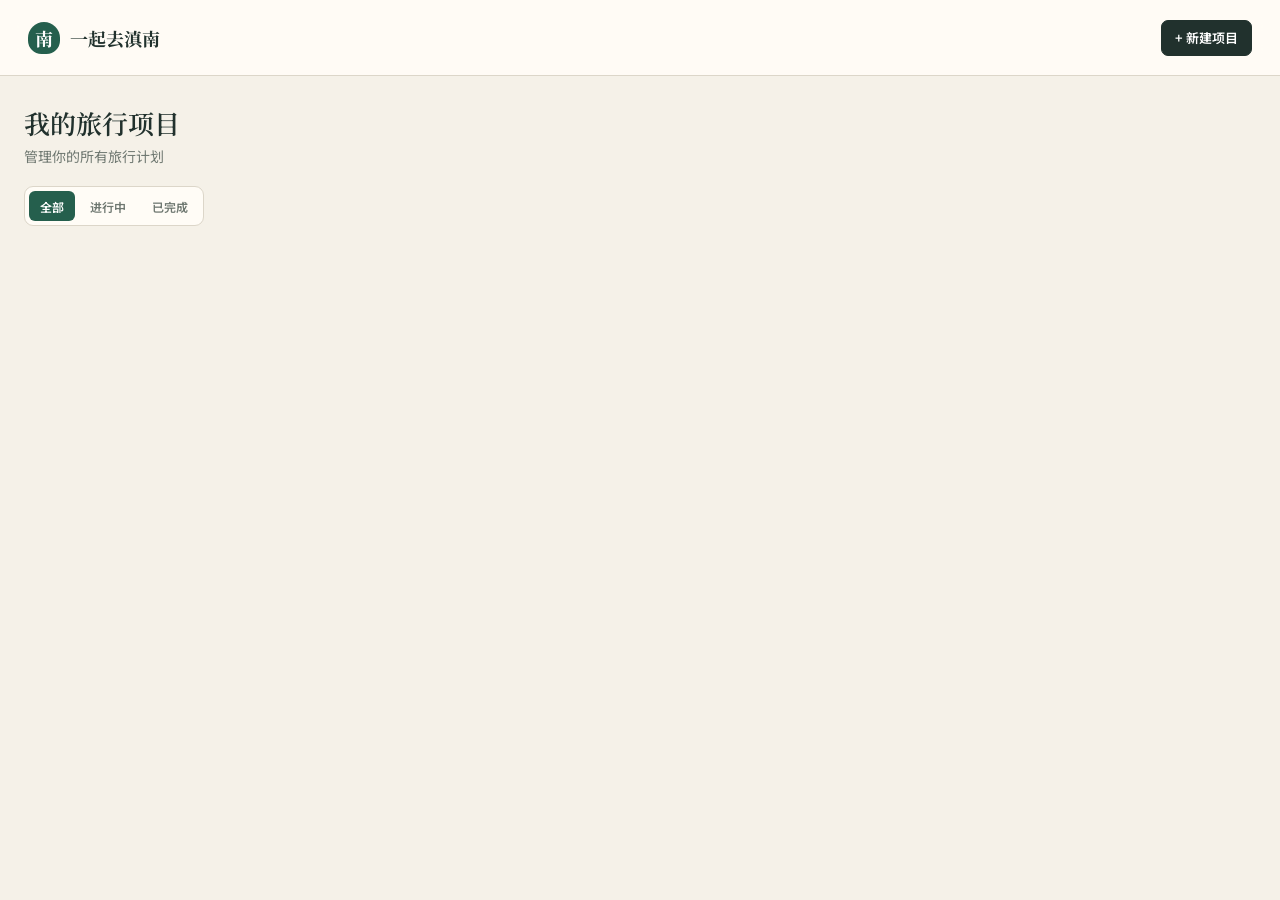
==== commit 3e057db3: "feat: 小红书休闲度假推荐展示 - 20个目的地卡片添加到项目页 - 从小红书搜索'周边休闲度假'收集20个真实推荐笔记 - 在 projects.html 项目列表下方展示休闲度假推荐卡片 - " ====
--- a/index.html
+++ b/index.html
@@ -5,11 +5,10 @@
   <meta name="viewport" content="width=device-width, initial-scale=1.0" />
   <meta name="theme-color" content="#f5f1e8" />
   <title>一起去滇南 · 协作行程</title>
-  <!-- 自动部署测试 -->
   <link rel="preconnect" href="https://fonts.googleapis.com" />
   <link rel="preconnect" href="https://fonts.gstatic.com" crossorigin />
   <link href="https://fonts.googleapis.com/css2?family=DM+Mono:wght@400;500&family=Noto+Serif+SC:wght@500;600;700&family=Noto+Sans+SC:wght@400;500;600;700&display=swap" rel="stylesheet" />
-  <link rel="stylesheet" href="styles.css?v=20260910-compact-cards" />
+  <link rel="stylesheet" href="styles.css?v=20260912-hiking-layout" />
   <script src="https://cdn.socket.io/4.5.4/socket.io.min.js"></script>
   <script type="module">
     import * as api from './src/api-client.js';
@@ -68,6 +67,7 @@
           <a class="nav-item active" href="#itinerary"><span>行程</span><b>05</b></a>
           <a class="nav-item" href="#explore"><span>灵感库</span><b>08</b></a>
           <a class="nav-item" href="#decisions"><span>待决策</span><b>03</b></a>
+          <a class="nav-item" href="vacation-spots.html"><span>休闲度假推荐</span><b>20</b></a>
           <a class="nav-item" href="guide.html"><span>完整攻略</span><b>↗</b></a>
         </nav>
 
@@ -148,8 +148,12 @@
     <a class="active" href="#itinerary"><span>▤</span>行程</a>
     <a href="#explore"><span>⌕</span>灵感</a>
     <a href="#decisions"><span>◌</span>决策</a>
+    <a href="vacation-spots.html"><span>🏞</span>度假</a>
     <a href="guide.html"><span>↗</span>攻略</a>
   </nav>
+
+  <!-- #14 移动端底部快捷添加按钮 -->
+  <button class="mobile-fab" id="mobile-fab" type="button" aria-label="快速添加行程">＋</button>
 
   <div class="notification-panel" id="notification-panel" style="display: none;">
     <div class="notification-header">
@@ -341,22 +345,23 @@
   <template id="timeline-day-template">
     <article class="day-column">
       <header><span class="day-number"></span><div><p class="eyebrow"></p><h3></h3></div><button class="add-slot" title="添加空白时间">＋</button></header>
-      <div class="drop-zone" tabindex="0"><span class="drop-hint">拖入这一天</span><div class="timeline-items"></div></div>
+      <div class="drop-zone" tabindex="0"><span class="drop-hint"><span class="drop-hint-icon">＋</span>点击添加行程</span><div class="timeline-items"></div></div>
     </article>
   </template>
 
   <script>
-    // 安全密钥由后端 /_AMapService 代理添加，前端不保存明文。
+    // 安全密钥与 API Key 均由后端 /_AMapService 代理添加，前端不保存明文。
     const amapServiceOrigin = ['localhost', '127.0.0.1'].includes(window.location.hostname)
       ? 'http://localhost:5001'
       : window.location.origin;
     window._AMapSecurityConfig = {
       serviceHost: `${amapServiceOrigin}/_AMapService`
     };
+    // 通过后端代理加载高德 SDK，API Key 不在前端源码暴露。
+    const amapSdk = document.createElement('script');
+    amapSdk.src = `${amapServiceOrigin}/_AMapService/maps?v=2.0&plugin=AMap.PlaceSearch,AMap.Driving,AMap.Walking`;
+    document.head.appendChild(amapSdk);
   </script>
-  <script src="https://webapi.amap.com/maps?v=2.0&key=5f6a87ea770765a1a5fe984ea045f8ea&plugin=AMap.PlaceSearch,AMap.Driving"></script>
-  <script type="module" src="app.js?v=20260909-geocoding-fallback"></script>
+  <script type="module" src="app.js?v=20260912-hiking-document-r4"></script>
 </body>
 </html>
-<!-- 1788710385 -->
-<!-- deploy 1788711146 -->
--- a/styles.css
+++ b/styles.css
@@ -17,12 +17,11 @@
 }
 
 * { box-sizing: border-box; }
-html { scroll-behavior: smooth; }
-body { margin: 0; min-width: 320px; color: var(--ink); background: var(--app-bg); font-family: 'Noto Sans SC', sans-serif; }
+html { max-width: 100%; overflow-x: clip; scroll-behavior: smooth; }
+body { max-width: 100%; margin: 0; min-width: 320px; overflow-x: clip; color: var(--ink); background: var(--app-bg); font-family: 'Noto Sans SC', sans-serif; }
 button, input { font: inherit; }
 button { cursor: pointer; }
 
-.topbar { height: 76px; display: flex; align-items: center; gap: 30px; padding: 0 28px; border-bottom: 1px solid var(--line); background: rgba(255,252,246,.93); position: sticky; top: 0; z-index: 5; backdrop-filter: blur(14px); }
 .brand { display: inline-flex; align-items: center; gap: 10px; text-decoration: none; color: var(--ink); font-family: 'Noto Serif SC', serif; font-size: 18px; font-weight: 700; white-space: nowrap; }
 .brand-mark { width: 32px; height: 32px; display: grid; place-items: center; color: #fff; background: var(--green); border-radius: 50% 50% 42% 42%; font-family: 'Noto Serif SC', serif; }
 .trip-switcher { display: grid; grid-template-columns: auto auto; column-gap: 8px; align-items: center; min-width: 300px; }
@@ -58,13 +57,19 @@
 .button-ghost { background: transparent; color: var(--ink); }.button-ink { color: #fff; background: var(--ink); border-color: var(--ink); }
 .mobile-nav { display: none; }
 
-.workspace { display: grid; grid-template-columns: 248px minmax(520px, 1fr) 332px; max-width: 1680px; min-height: calc(100vh - 76px); margin: 0 auto; }
-.sidebar { padding: 25px 18px; border-right: 1px solid var(--line); background: #efeadd; display: flex; flex-direction: column; }
-.project-card { padding: 18px; background: var(--green); color: #f9f5eb; border-radius: 12px; }
-.project-card .eyebrow, .project-card small { color: #d4e3d7; }.project-card h1 { margin: 5px 0; font: 600 20px/1.35 'Noto Serif SC', serif; }.project-card p { margin: 0; font-size: 12px; color: #dbe8dd; }.progress { height: 5px; margin: 18px 0 7px; overflow: hidden; background: rgba(255,255,255,.2); border-radius: 99px; }.progress span { display: block; width: 55%; height: 100%; background: var(--sun); border-radius: 99px; }
+.progress { height: 5px; margin: 18px 0 7px; overflow: hidden; background: rgba(255,255,255,.2); border-radius: 99px; }
+.progress span { display: block; width: 55%; height: 100%; background: var(--sun); border-radius: 99px; }
 .eyebrow { margin: 0 0 6px; color: var(--muted); font: 10px/1.2 'DM Mono', monospace; letter-spacing: .08em; text-transform: uppercase; }
-.nav-list { margin: 26px 0 20px; }.nav-item { height: 42px; display: flex; align-items: center; justify-content: space-between; padding: 0 10px; color: #536057; text-decoration: none; border-radius: 7px; font-size: 14px; }.nav-item.active { background: var(--surface); color: var(--ink); font-weight: 700; box-shadow: 0 1px 1px rgba(0,0,0,.04); }.nav-item b { font: 11px 'DM Mono', monospace; color: var(--muted); }
-.day-nav { border-top: 1px solid #d7d0c3; padding-top: 20px; }.day-nav-list { display: grid; gap: 2px; }.day-nav-item { width: 100%; height: 38px; display: grid; grid-template-columns: 28px 1fr auto; gap: 5px; align-items: center; padding: 0 8px; border: 0; color: #4d5c52; background: transparent; text-align: left; border-radius: 6px; cursor: pointer; }.day-nav-item:hover, .day-nav-item.selected { background: rgba(255,255,255,.58); }.day-nav-item span { color: var(--green); font: 11px 'DM Mono', monospace; }.day-nav-item em { overflow: hidden; font-size: 12px; font-style: normal; white-space: nowrap; text-overflow: ellipsis; }.day-nav-item.is-empty em { color: var(--muted); }.day-nav-item i { color: var(--muted); font: 10px 'DM Mono', monospace; font-style: normal; }
+.nav-item { height: 42px; display: flex; align-items: center; justify-content: space-between; padding: 0 10px; color: #536057; text-decoration: none; border-radius: 7px; font-size: 14px; }
+.nav-item.active { background: var(--surface); color: var(--ink); font-weight: 700; box-shadow: 0 1px 1px rgba(0,0,0,.04); }
+.nav-item b { font: 11px 'DM Mono', monospace; color: var(--muted); }
+.day-nav-list { display: grid; gap: 2px; }
+.day-nav-item { width: 100%; height: 38px; display: grid; grid-template-columns: 28px 1fr auto; gap: 5px; align-items: center; padding: 0 8px; border: 0; color: #4d5c52; background: transparent; text-align: left; border-radius: 6px; cursor: pointer; }
+.day-nav-item:hover, .day-nav-item.selected { background: rgba(255,255,255,.58); }
+.day-nav-item span { color: var(--green); font: 11px 'DM Mono', monospace; }
+.day-nav-item em { overflow: hidden; font-size: 12px; font-style: normal; white-space: nowrap; text-overflow: ellipsis; }
+.day-nav-item.is-empty em { color: var(--muted); }
+.day-nav-item i { color: var(--muted); font: 10px 'DM Mono', monospace; font-style: normal; }
 .online-users-section { padding: 16px 0 12px; border-top: 1px solid #d7d0c3; }
 .online-users { display: flex; flex-direction: column; gap: 6px; }
 .online-user { display: flex; align-items: center; gap: 8px; padding: 6px 8px; border-radius: 6px; background: rgba(255,255,255,.58); }
@@ -73,17 +78,23 @@
 .no-users { font-size: 11px; color: var(--muted); font-style: italic; padding: 4px 0; }
 .sidebar-footer { margin-top: auto; padding: 15px 7px 0; color: var(--muted); font-size: 11px; }.status-dot { display: inline-block; width: 7px; height: 7px; margin-right: 4px; border-radius: 50%; background: #5c9b69; }
 
-.itinerary { min-width: 0; padding: 38px 38px 70px; background: var(--surface); }.section-heading, .panel-heading { display: flex; justify-content: space-between; align-items: flex-start; gap: 16px; }.section-heading h2, .panel-heading h2 { margin: 0; font: 600 25px/1.25 'Noto Serif SC', serif; }.helper { max-width: 600px; margin: 12px 0 27px; color: var(--muted); font-size: 13px; }.view-switch { display: flex; padding: 3px; border: 1px solid var(--line); border-radius: 8px; }
-.timeline { display: grid; gap: 18px; position: relative; }.day-column { display: grid; grid-template-columns: 118px 1fr; gap: 18px; padding: 19px 0; border-top: 1px solid var(--line); }.day-column > header { display: flex; align-items: flex-start; gap: 9px; }.day-number { color: var(--green); font: 500 15px 'DM Mono', monospace; }.day-column h3 { margin: 0; font-size: 15px; }.add-slot { margin-left: auto; width: 24px; height: 24px; border: 1px solid var(--line); color: var(--green); background: transparent; border-radius: 5px; }.drop-zone { min-height: 92px; position: relative; padding: 11px; border: 1px dashed #c8d4c9; border-radius: 9px; background: #f8faf4; transition: .16s ease; }.drop-zone.drag-over { border-color: var(--green); background: var(--green-soft); transform: translateY(-1px); }.drop-hint { display: block; padding: 18px 8px; color: #98a398; font-size: 12px; text-align: center; pointer-events: none; }.timeline-items:not(:empty) + .drop-hint { display: none; }.timeline-items { display: grid; gap: 8px; }.timeline-card { display: grid; grid-template-columns: 64px 1fr auto; grid-template-rows: auto auto; gap: 4px 12px; align-items: start; padding: 12px; border: 1px solid #d7ded2; background: #fff; border-radius: 8px; box-shadow: 0 2px 6px rgba(37, 62, 44, .05); cursor: move; transition: all 0.2s; max-width: 520px; position: relative; }
+.section-heading, .panel-heading { display: flex; justify-content: space-between; align-items: flex-start; gap: 16px; }
+.section-heading > :first-child { min-width: 0; }
+.section-heading h2, .panel-heading h2 { margin: 0; overflow-wrap: anywhere; font: 600 25px/1.25 'Noto Serif SC', serif; }
+.helper { max-width: 600px; margin: 12px 0 27px; color: var(--muted); font-size: 13px; }
+.view-switch { flex: 0 0 auto; display: flex; padding: 3px; border: 1px solid var(--line); border-radius: 8px; }
+.drop-zone { min-height: 92px; position: relative; padding: 11px; border: 1px dashed #c8d4c9; border-radius: 9px; background: #f8faf4; transition: .16s ease; }
+.drop-zone.drag-over { border-color: var(--green); background: var(--green-soft); transform: translateY(-1px); }
+.drop-hint { display: block; padding: 18px 8px; color: #98a398; font-size: 12px; text-align: center; pointer-events: none; }
+.timeline-items:not(:empty) + .drop-hint { display: none; }
+.timeline-items { display: grid; gap: 8px; }
 .timeline-card.dragging { opacity: 0.5; transform: rotate(2deg); }
 .timeline-card.drag-over { border: 2px dashed var(--green); background: var(--green-soft); }
-.timeline-card img { width: 64px; height: 52px; object-fit: cover; border-radius: 5px; grid-row: 1 / 3; }
-.timeline-card .card-header { display: flex; align-items: baseline; gap: 10px; }
+
 .timeline-card input { width: 100%; border: 0; color: var(--ink); background: transparent; outline: none; }
-.timeline-card input[type=time] { color: var(--green); font: 600 13px 'DM Mono', monospace; padding: 2px 0; min-width: 58px; }
-.timeline-card .name { font-size: 14px; font-weight: 700; display: flex; align-items: center; gap: 6px; flex-wrap: wrap; }
+
 .card-price { font-size: 10px; color: var(--terracotta); background: #fdf0ec; padding: 2px 6px; border-radius: 4px; font-weight: 600; }
-.timeline-card .note { border-bottom: 1px solid transparent; color: var(--muted); font-size: 11px; padding: 2px 0; }
+
 .timeline-card .note:focus { border-color: var(--sun); }
 .time-conflict { margin: 3px 0 0; color: #9b3f26; font-size: 11px; line-height: 1.4; }
 .drag-handle { color: #a0aaa1; font-size: 17px; cursor: grab; align-self: center; grid-row: 1 / 3; }
@@ -130,18 +141,86 @@
 .mention-tag { display: inline-block; padding: 2px 6px; background: var(--green-soft); color: var(--green); border-radius: 3px; font-size: 11px; font-weight: 600; margin-right: 4px; }
 .comment-mentions { margin-top: 6px; font-size: 11px; color: var(--muted); }
 
-.inspector { padding: 28px 22px; border-left: 1px solid var(--line); background: var(--paper); overflow: hidden; }.explore-panel, .decision-panel, .activity-panel { padding-bottom: 24px; margin-bottom: 22px; border-bottom: 1px solid var(--line); }.panel-heading h2 { font-size: 18px; }.icon-button { width: 30px; height: 30px; border: 1px solid var(--line); background: var(--surface); border-radius: 7px; color: var(--green); font-size: 18px; }.search { display: flex; align-items: center; gap: 7px; height: 36px; margin: 16px 0 9px; padding: 0 10px; background: var(--surface); border: 1px solid var(--line); border-radius: 7px; color: var(--muted); }.search input { width: 100%; border: 0; outline: none; background: transparent; font-size: 12px; }.drag-tip { margin: 0 0 13px; color: var(--muted); font-size: 11px; line-height: 1.6; }.block-library { display: grid; gap: 8px; max-height: 344px; overflow: auto; padding-right: 2px; }.travel-block { display: grid; grid-template-columns: 48px 1fr auto; gap: 9px; align-items: center; padding: 7px; background: var(--surface); border: 1px solid #ded8cc; border-radius: 7px; cursor: grab; transition: transform .16s, box-shadow .16s; }.travel-block:hover { transform: translateY(-1px); box-shadow: var(--shadow); }.travel-block.dragging { opacity: .48; }.travel-block img { width: 48px; height: 41px; object-fit: cover; border-radius: 4px; }.travel-block strong { display: block; font-size: 12px; }.travel-block small { display: block; margin-top: 2px; color: var(--muted); font-size: 10px; }.block-price { display: inline-block; font-size: 10px; color: var(--terracotta); background: #fdf0ec; padding: 1px 5px; border-radius: 3px; margin-top: 2px; }.block-desc { font-size: 9px !important; color: var(--muted); line-height: 1.3; margin-top: 1px !important; }.delete-block-btn { position: relative; width: 24px; height: 24px; margin: 0; padding: 0; border: 0; border-radius: 50%; background: transparent; cursor: pointer; transition: background .15s; }.delete-block-btn::before, .delete-block-btn::after { content: ''; position: absolute; top: 50%; left: 50%; width: 12px; height: 1.5px; border-radius: 99px; background: var(--muted); transform-origin: center; }.delete-block-btn::before { transform: translate(-50%, -50%) rotate(45deg); }.delete-block-btn::after { transform: translate(-50%, -50%) rotate(-45deg); }.delete-block-btn:hover { background: #f5dfd6; }.delete-block-btn:hover::before, .delete-block-btn:hover::after { background: var(--terracotta); }.count-badge { padding: 3px 7px; border-radius: 99px; color: var(--terracotta); background: #f5dfd6; font: 11px 'DM Mono', monospace; }.ai-panel { padding: 15px; margin: 0 0 22px; border: 1px solid #cbdcce; border-radius: 9px; background: #eef5ee; }.ai-panel > p { margin: 10px 0; color: #58705e; font-size: 11px; line-height: 1.65; }.ai-badge { padding: 3px 6px; color: var(--green); border: 1px solid #a7c4ad; border-radius: 99px; background: #f7fbf6; font: 10px 'DM Mono', monospace; }.ai-panel textarea { width: 100%; resize: vertical; padding: 9px; color: var(--ink); border: 1px solid #c7d7c8; border-radius: 6px; outline: none; background: #fff; font: 12px/1.55 'Noto Sans SC', sans-serif; }.ai-panel textarea:focus { border-color: var(--green); box-shadow: 0 0 0 3px rgba(37,95,77,.12); }.ai-import { width: 100%; min-height: 34px; margin-top: 8px; color: #fff; border: 0; border-radius: 6px; background: var(--green); font-size: 12px; font-weight: 700; }.ai-drafts { display: grid; gap: 7px; margin-top: 10px; }.ai-draft { display: grid; grid-template-columns: 42px 1fr auto; gap: 8px; align-items: center; padding: 7px; border: 1px solid #d2dfd3; border-radius: 6px; background: #fff; }.ai-draft img { width: 42px; height: 36px; object-fit: cover; border-radius: 4px; }.ai-draft strong { display: block; font-size: 11px; }.ai-draft small { display: block; overflow: hidden; color: var(--muted); font-size: 10px; text-overflow: ellipsis; white-space: nowrap; }.ai-draft button { min-height: 28px; padding: 0 7px; color: var(--green); border: 1px solid #b9cdbb; border-radius: 5px; background: #f6faf5; font-size: 11px; font-weight: 700; }.decision-item { padding: 13px; background: #fffaf1; border: 1px solid #ebd8bd; border-radius: 8px; }.decision-state { color: var(--terracotta); font: 10px 'DM Mono', monospace; }.decision-item h3 { margin: 7px 0 5px; font-size: 13px; }.decision-item p { margin: 0; color: var(--muted); font-size: 11px; line-height: 1.6; }.vote-row { display: grid; grid-template-columns: 1fr 1fr; gap: 6px; margin-top: 12px; }.vote-row button { min-height: 29px; border: 1px solid #d8d0c2; color: var(--ink); background: var(--surface); border-radius: 5px; font-size: 11px; }.vote-row b { color: var(--green); }.activity-list { display: grid; gap: 12px; margin: 15px 0 0; padding: 0; list-style: none; }.activity-list li { position: relative; padding-left: 18px; color: var(--muted); font-size: 11px; line-height: 1.55; }.activity-list li::before { content: ''; position: absolute; left: 1px; top: 5px; width: 7px; height: 7px; border: 2px solid var(--green); border-radius: 50%; background: var(--paper); }.activity-list strong { color: var(--ink); }
-
-dialog { width: min(400px, calc(100vw - 32px)); padding: 26px; border: 0; border-radius: 12px; color: var(--ink); background: var(--surface); box-shadow: 0 24px 70px rgba(0,0,0,.22); }.dialog-close { position: absolute; top: 10px; right: 13px; border: 0; background: none; color: var(--muted); font-size: 24px; }.invite-link { display: flex; gap: 8px; margin-top: 18px; padding: 8px; background: var(--paper); border-radius: 7px; }.invite-link code { min-width: 0; flex: 1; overflow: hidden; text-overflow: ellipsis; white-space: nowrap; font: 11px 'DM Mono', monospace; }.invite-link button { border: 0; color: var(--green); background: transparent; font-weight: 700; }
+.panel-heading h2 { font-size: 18px; }
+.icon-button { width: 30px; height: 30px; border: 1px solid var(--line); background: var(--surface); border-radius: 7px; color: var(--green); font-size: 18px; }
+.search { display: flex; align-items: center; gap: 7px; height: 36px; margin: 16px 0 9px; padding: 0 10px; background: var(--surface); border: 1px solid var(--line); border-radius: 7px; color: var(--muted); }
+.search input { width: 100%; border: 0; outline: none; background: transparent; font-size: 12px; }
+.drag-tip { margin: 0 0 13px; color: var(--muted); font-size: 11px; line-height: 1.6; }
+.block-library { display: grid; gap: 8px; max-height: 344px; overflow: auto; padding-right: 2px; }
+.travel-block { display: grid; grid-template-columns: 48px 1fr auto; gap: 9px; align-items: center; padding: 7px; background: var(--surface); border: 1px solid #ded8cc; border-radius: 7px; cursor: grab; transition: transform .16s, box-shadow .16s; }
+.travel-block:hover { transform: translateY(-1px); box-shadow: var(--shadow); }
+.travel-block.dragging { opacity: .48; }
+.travel-block img { width: 48px; height: 41px; object-fit: cover; border-radius: 4px; }
+.travel-block strong { display: block; font-size: 12px; }
+.travel-block small { display: block; margin-top: 2px; color: var(--muted); font-size: 10px; }
+.block-price { display: inline-block; font-size: 10px; color: var(--terracotta); background: #fdf0ec; padding: 1px 5px; border-radius: 3px; margin-top: 2px; }
+.block-desc { font-size: 9px !important; color: var(--muted); line-height: 1.3; margin-top: 1px !important; }
+.delete-block-btn { position: relative; width: 24px; height: 24px; margin: 0; padding: 0; border: 0; border-radius: 50%; background: transparent; cursor: pointer; transition: background .15s; }
+.delete-block-btn::before, .delete-block-btn::after { content: ''; position: absolute; top: 50%; left: 50%; width: 12px; height: 1.5px; border-radius: 99px; background: var(--muted); transform-origin: center; }
+.delete-block-btn::before { transform: translate(-50%, -50%) rotate(45deg); }
+.delete-block-btn::after { transform: translate(-50%, -50%) rotate(-45deg); }
+.delete-block-btn:hover { background: #f5dfd6; }
+.delete-block-btn:hover::before, .delete-block-btn:hover::after { background: var(--terracotta); }
+.count-badge { padding: 3px 7px; border-radius: 99px; color: var(--terracotta); background: #f5dfd6; font: 11px 'DM Mono', monospace; }
+.ai-panel { padding: 15px; margin: 0 0 22px; border: 1px solid #cbdcce; border-radius: 9px; background: #eef5ee; }
+.ai-panel > p { margin: 10px 0; color: #58705e; font-size: 11px; line-height: 1.65; }
+.ai-badge { padding: 3px 6px; color: var(--green); border: 1px solid #a7c4ad; border-radius: 99px; background: #f7fbf6; font: 10px 'DM Mono', monospace; }
+.ai-panel textarea { width: 100%; resize: vertical; padding: 9px; color: var(--ink); border: 1px solid #c7d7c8; border-radius: 6px; outline: none; background: #fff; font: 12px/1.55 'Noto Sans SC', sans-serif; }
+.ai-panel textarea:focus { border-color: var(--green); box-shadow: 0 0 0 3px rgba(37,95,77,.12); }
+.ai-import { width: 100%; min-height: 34px; margin-top: 8px; color: #fff; border: 0; border-radius: 6px; background: var(--green); font-size: 12px; font-weight: 700; }
+.ai-drafts { display: grid; gap: 7px; margin-top: 10px; }
+.ai-draft { display: grid; grid-template-columns: 42px 1fr auto; gap: 8px; align-items: center; padding: 7px; border: 1px solid #d2dfd3; border-radius: 6px; background: #fff; }
+.ai-draft img { width: 42px; height: 36px; object-fit: cover; border-radius: 4px; }
+.ai-draft strong { display: block; font-size: 11px; }
+.ai-draft small { display: block; overflow: hidden; color: var(--muted); font-size: 10px; text-overflow: ellipsis; white-space: nowrap; }
+.ai-draft button { min-height: 28px; padding: 0 7px; color: var(--green); border: 1px solid #b9cdbb; border-radius: 5px; background: #f6faf5; font-size: 11px; font-weight: 700; }
+.decision-item { padding: 13px; background: #fffaf1; border: 1px solid #ebd8bd; border-radius: 8px; }
+.decision-state { color: var(--terracotta); font: 10px 'DM Mono', monospace; }
+.decision-item h3 { margin: 7px 0 5px; font-size: 13px; }
+.decision-item p { margin: 0; color: var(--muted); font-size: 11px; line-height: 1.6; }
+.vote-row { display: grid; grid-template-columns: 1fr 1fr; gap: 6px; margin-top: 12px; }
+.vote-row button { min-height: 29px; border: 1px solid #d8d0c2; color: var(--ink); background: var(--surface); border-radius: 5px; font-size: 11px; }
+.vote-row b { color: var(--green); }
+.activity-list { display: grid; gap: 12px; margin: 15px 0 0; padding: 0; list-style: none; }
+.activity-list li { position: relative; padding-left: 18px; color: var(--muted); font-size: 11px; line-height: 1.55; }
+.activity-list li::before { content: ''; position: absolute; left: 1px; top: 5px; width: 7px; height: 7px; border: 2px solid var(--green); border-radius: 50%; background: var(--paper); }
+.activity-list strong { color: var(--ink); }
+
+dialog { width: min(400px, calc(100vw - 32px)); padding: 26px; border: 0; border-radius: 12px; color: var(--ink); background: var(--surface); box-shadow: 0 24px 70px rgba(0,0,0,.22); }.dialog-close { position: absolute; top: 10px; right: 13px; border: 0; background: none; color: var(--muted); font-size: 24px; transition: transform .15s ease; }.dialog-close:hover { transform: rotate(90deg); }.invite-link { display: flex; gap: 8px; margin-top: 18px; padding: 8px; background: var(--paper); border-radius: 7px; }.invite-link code { min-width: 0; flex: 1; overflow: hidden; text-overflow: ellipsis; white-space: nowrap; font: 11px 'DM Mono', monospace; }.invite-link button { border: 0; color: var(--green); background: transparent; font-weight: 700; }
+
+/* 弹窗缓动动画 */
+dialog::backdrop {
+  background: rgba(33, 49, 45, 0);
+  transition: background 150ms ease-out;
+}
+dialog[open]::backdrop {
+  background: rgba(33, 49, 45, 0.5);
+}
+dialog {
+  animation: dialog-in 180ms cubic-bezier(0.34, 1.56, 0.64, 1) both;
+}
+@keyframes dialog-in {
+  from { opacity: 0; transform: translateY(20px) scale(0.96); }
+  to { opacity: 1; transform: translateY(0) scale(1); }
+}
+dialog.closing {
+  animation: dialog-out 120ms ease-in both;
+}
+@keyframes dialog-out {
+  from { opacity: 1; transform: translateY(0) scale(1); }
+  to { opacity: 0; transform: translateY(10px) scale(0.97); }
+}
+/* 特殊尺寸弹窗覆盖宽度（Miro section 中已有定义，此处仅列出供参考） */
+/* .travel-detail-dialog, .location-picker-dialog, .branch-dialog 等在下方 Miro 区域已有 width */
 
 .conflict-actions { display: flex; justify-content: flex-end; gap: 10px; margin-top: 20px; }
 
 /* ========== 地图视图 ========== */
 .map-container { width: 100%; min-height: 500px; border: 1px solid var(--line); border-radius: 10px; overflow: hidden; background: var(--paper); }
 .map-canvas { width: 100%; height: 520px; }
-.view-switch button { cursor: pointer; padding: 6px 14px; border: 1px solid var(--line); background: var(--surface); border-radius: 6px; font-size: 12px; font-weight: 600; color: var(--muted); transition: all .2s; }
+
 .view-switch button:first-child { border-radius: 6px 0 0 6px; }
-.view-switch button:last-child { border-radius: 0 6px 6px 0; }
+
 .view-switch button.active { background: var(--green); color: #fff; border-color: var(--green); }
 
 /* 自定义地图标记 */
@@ -155,8 +234,19 @@
 .map-info-window .info-time { font-size: 11px; color: var(--muted); margin-bottom: 2px; }
 .map-info-window .info-coords { font-size: 10px; color: var(--muted); font-family: 'DM Mono', monospace; }
 
+/* 图片画廊 */
+.hiking-image-gallery { display: grid; grid-template-columns: repeat(auto-fill, minmax(140px, 1fr)); gap: 8px; margin: 12px 0; }
+.hiking-gallery-img { width: 100%; height: 100px; object-fit: cover; border-radius: 6px; border: 1px solid var(--line); }
+
+/* 出行提示分点 */
+.hiking-arrival-section { margin: 8px 0; }
+.hiking-arrival-title { font-size: 13px; font-weight: 600; color: var(--ink); display: block; margin-bottom: 6px; }
+.hiking-arrival-list { margin: 0 0 8px; padding-left: 20px; }
+.hiking-arrival-list li { font-size: 13px; color: var(--ink); line-height: 1.7; margin-bottom: 4px; }
+.hiking-empty-tip { color: var(--muted); font-size: 12px; }
+
 /* 分支路线 */
-.branch-group { border: 1px solid #d0e4d8; border-radius: 8px; padding: 10px 12px; background: #f8faf9; margin-bottom: 8px; }
+
 .branch-header { display: flex; align-items: center; gap: 6px; margin-bottom: 8px; font-size: 11px; color: var(--green); font-weight: 600; }
 .branch-icon { font-size: 14px; }
 .branch-label { flex: 1; }
@@ -168,7 +258,7 @@
 .branch-name { font-size: 13px; font-weight: 600; flex: 1; }
 .branch-time, .branch-result { color: var(--muted); font: 10px 'DM Mono', monospace; }
 .branch-price { font-size: 10px; color: var(--terracotta); background: #fdf0ec; padding: 1px 5px; border-radius: 3px; }
-.branch-group > .poll-card { margin-top: 8px; }
+
 .branch-vote-btn { width: 100%; margin-top: 8px; padding: 6px; border: 1px dashed var(--green); background: transparent; color: var(--green); border-radius: 6px; font-size: 12px; font-weight: 600; cursor: pointer; }
 .branch-vote-btn:hover { background: var(--green-soft); }
 .branch-btn { padding: 4px 8px; font-size: 11px; border: 1px dashed var(--line); border-radius: 5px; background: transparent; color: var(--muted); cursor: pointer; margin-left: 4px; }
@@ -183,11 +273,11 @@
 .route-connector-top, .route-connector-bottom { --connector-hover-x: -50%; }
 .route-connector-right, .route-connector-left { --connector-hover-y: -50%; }
 .route-lines { position: absolute; inset: 0; width: 100%; height: 100%; overflow: visible; pointer-events: none; z-index: 1; }
-.route-line { fill: none; stroke: var(--green); stroke-width: 2; opacity: .72; }
+
 .route-line-preview { stroke-dasharray: 6 4; opacity: .9; }
 .route-line-hit { fill: none; stroke: transparent; stroke-width: 16; pointer-events: stroke; cursor: pointer; }
 .route-voter-badge { pointer-events: all; cursor: pointer; }
-.route-voter-badge rect { fill: var(--green); stroke: #fff; stroke-width: 1.5; }
+
 .route-voter-badge text { fill: #fff; font: 10px 'Noto Sans SC', sans-serif; pointer-events: none; }
 .route-vote-cta rect { fill: #fffdf8; stroke: var(--green); }
 .route-vote-cta text { fill: var(--green); font-weight: 700; }
@@ -253,7 +343,6 @@
 .image-upload-btn { padding: 8px 14px; border: 1px solid var(--green); color: var(--green); background: var(--green-soft); border-radius: 6px; font-size: 13px; font-weight: 600; cursor: pointer; white-space: nowrap; }
 .image-upload-btn:hover { background: var(--green); color: #fff; }
 .image-preview { margin-top: 4px; }
-
 /* Miro-inspired shared canvas */
 .topbar {
   height: 68px;
@@ -368,6 +457,100 @@
   box-shadow: none;
   transform-origin: 0 0;
 }
+.hiking-project .timeline {
+  display: grid;
+  place-items: start center;
+  min-height: 0;
+  padding-top: 52px;
+  padding-bottom: 52px;
+}
+.hiking-project .board-viewport {
+  height: auto;
+  min-height: 0;
+  overflow: visible;
+  overscroll-behavior: auto;
+  border: 0;
+  border-radius: 0;
+  background: transparent;
+  box-shadow: none;
+  cursor: default;
+  touch-action: auto;
+}
+.hiking-project .timeline {
+  width: 100%;
+  background: transparent;
+  background-image: none;
+}
+.hiking-project .route-lines,
+.hiking-project .explore-panel,
+.hiking-project .nav-list,
+.hiking-project .sidebar .progress,
+.hiking-project .sidebar .project-card small,
+.hiking-project .canvas-controls { display: none; }
+.hiking-nav-summary {
+  display: grid;
+  gap: 6px;
+  padding: 12px;
+  border: 1px solid #cbdcd0;
+  border-radius: 12px;
+  color: var(--green);
+  background: var(--green-soft);
+  font-size: 11px;
+  line-height: 1.5;
+}
+.hiking-nav-summary b { overflow: hidden; color: var(--ink); font-size: 12px; text-overflow: ellipsis; white-space: nowrap; }
+.hiking-route-panel {
+  width: min(720px, calc(100% - 56px));
+  display: grid;
+  gap: 18px;
+  padding: 28px;
+  border: 1px solid #d6e2d8;
+  border-radius: 18px;
+  background: rgba(255,255,255,.95);
+  box-shadow: 0 14px 36px rgba(35,43,50,.09);
+}
+.hiking-project .hiking-route-panel {
+  padding: 0;
+  border: 0;
+  border-radius: 0;
+  background: transparent;
+  box-shadow: none;
+}
+.hiking-section-heading { display: flex; align-items: center; justify-content: space-between; gap: 12px; color: var(--ink); font-size: 13px; font-weight: 700; }
+.hiking-section-heading small { color: var(--muted); font-size: 11px; font-weight: 400; }
+.hiking-section-heading .button { min-height: 29px; margin: 0; padding: 4px 9px; font-size: 11px; }
+.hiking-checkpoint-list { display: grid; gap: 6px; margin: 0; padding: 0; list-style: none; counter-reset: checkpoints; }
+.hiking-checkpoint-list li { display: flex; align-items: center; gap: 8px; min-height: 32px; padding: 5px 7px; border-radius: 7px; background: rgba(255,255,255,.8); color: #385649; font-size: 12px; }
+.hiking-checkpoint-list li:not(.hiking-checkpoint-empty)::before { counter-increment: checkpoints; content: counter(checkpoints); display: grid; width: 18px; height: 18px; place-items: center; border-radius: 50%; color: #fff; background: var(--green); font-size: 10px; font-weight: 700; }
+.hiking-checkpoint-item i { width: 18px; color: var(--green); font-style: normal; font-weight: 800; text-align: center; }
+.hiking-checkpoint-item.type-hazard { color: #983d2d; background: #fff3ef; animation: hiking-risk-pulse 1.8s ease-in-out infinite; }
+.hiking-checkpoint-item.type-hazard i { color: #d3543d; }
+.hiking-checkpoint-item.type-exit i { color: #3877a9; }
+.hiking-checkpoint-item.type-water i { color: #318bb0; }
+.hiking-checkpoint-list span { flex: 1; min-width: 0; overflow: hidden; text-overflow: ellipsis; white-space: nowrap; }
+.hiking-checkpoint-type { max-width: 76px; padding: 4px 2px; border: 1px solid #d6e2d8; border-radius: 5px; color: #456356; background: #fff; font: inherit; font-size: 11px; }
+.hiking-checkpoint-remove { width: 23px; height: 23px; border: 0; border-radius: 50%; color: #748078; background: transparent; font-size: 18px; line-height: 1; }
+.hiking-checkpoint-remove:hover { color: var(--terracotta); background: #fdf0ec; }
+.hiking-checkpoint-empty { color: var(--muted) !important; font-style: italic; }
+.hiking-risk-summary { display: flex; flex-wrap: wrap; align-items: center; gap: 5px 8px; margin: 0; padding: 8px 9px; border-left: 3px solid #b9cbbd; border-radius: 6px; color: #506b5b; background: rgba(255,255,255,.72); font-size: 11px; line-height: 1.5; }
+.hiking-risk-summary b { color: #3c6250; }
+.hiking-risk-summary em { margin-left: auto; color: #25749a; font-style: normal; font-weight: 700; }
+.hiking-risk-summary.has-hazard { border-left-color: #dc6349; color: #873828; background: #fff4ef; }
+@keyframes hiking-risk-pulse { 50% { box-shadow: 0 0 0 3px rgba(211,81,57,.12); } }
+.hiking-field { display: grid; gap: 7px; color: var(--muted); font-size: 12px; font-weight: 600; }
+.hiking-field input,
+.hiking-field textarea { width: 100%; min-height: 40px; padding: 9px 11px; border: 1px solid #d8dfda; border-radius: 8px; color: var(--ink); background: #fff; font: 13px 'Noto Sans SC', sans-serif; }
+.hiking-field textarea { min-height: 76px; resize: vertical; line-height: 1.6; }
+.hiking-arrival-tip textarea { min-height: 126px; }
+.hiking-arrival-tip small { color: var(--muted); font-size: 11px; font-weight: 400; line-height: 1.55; }
+.hiking-field input:focus,
+.hiking-field textarea:focus { outline: 2px solid rgba(37,95,77,.18); border-color: var(--green); }
+.hiking-endpoints { display: grid; grid-template-columns: 1fr 1fr; gap: 12px; }
+.hiking-endpoint { display: grid; gap: 6px; min-height: 78px; padding: 12px; border: 1px dashed #b8ccbd; border-radius: 11px; color: var(--green); background: #f8fbf8; text-align: left; }
+.hiking-endpoint:hover { border-style: solid; background: var(--green-soft); }
+.hiking-endpoint span { font-size: 11px; }
+.hiking-endpoint b { overflow: hidden; color: var(--ink); font-size: 12px; line-height: 1.4; text-overflow: ellipsis; white-space: nowrap; }
+.hiking-facts { display: grid; grid-template-columns: repeat(3, 1fr); gap: 12px; }
 .day-column {
   display: grid;
   grid-template-columns: 86px minmax(0, 1fr);
@@ -436,13 +619,15 @@
 .drop-hint {
   width: max-content;
   margin: 24px auto 0;
-  padding: 7px 11px;
-  color: #8a959e;
-  border: 1px dashed #cbd2d8;
+  padding: 8px 14px;
+  color: var(--green);
+  border: 1.5px dashed #b8ccbd;
   border-radius: 999px;
-  background: rgba(255,255,255,.72);
-  font-size: 11px;
-}
+  background: rgba(255,255,255,.82);
+  font-size: 12px;
+  font-weight: 500;
+}
+.drop-hint-icon { display: inline-block; margin-right: 3px; font-size: 14px; line-height: 1; vertical-align: -1px; }
 .day-column.is-empty { min-height: 94px; }
 .day-column.is-empty .drop-zone { min-height: 70px; }
 .day-column.is-empty .drop-hint { margin-top: 10px; opacity: .72; }
@@ -488,6 +673,38 @@
 .timeline-card[data-category="transport"]::before { background: #70a7d8; }
 .timeline-card[data-category="shopping"]::before { background: #db8eae; }
 .timeline-card[data-category="activity"]::before { background: #e5bb5f; }
+/* 左侧分类色条 */
+.timeline-card::after {
+  content: '';
+  position: absolute;
+  top: 8px;
+  bottom: 8px;
+  left: 0;
+  width: 4px;
+  border-radius: 4px 0 0 4px;
+  background: #8bb8a4;
+}
+.timeline-card[data-category="food"]::after { background: #ef9a68; }
+.timeline-card[data-category="hotel"]::after { background: #8f8bd8; }
+.timeline-card[data-category="transport"]::after { background: #70a7d8; }
+.timeline-card[data-category="shopping"]::after { background: #db8eae; }
+.timeline-card[data-category="activity"]::after { background: #e5bb5f; }
+/* 灵感库旅行块分类色条 */
+.travel-block { position: relative; overflow: hidden; }
+.travel-block::before {
+  content: '';
+  position: absolute;
+  top: 0;
+  bottom: 0;
+  left: 0;
+  width: 4px;
+  background: #8bb8a4;
+}
+.travel-block[data-category="food"]::before { background: #ef9a68; }
+.travel-block[data-category="hotel"]::before { background: #8f8bd8; }
+.travel-block[data-category="transport"]::before { background: #70a7d8; }
+.travel-block[data-category="shopping"]::before { background: #db8eae; }
+.travel-block[data-category="activity"]::before { background: #e5bb5f; }
 .timeline-card:hover {
   border-color: #cbd2d8;
   box-shadow: 0 8px 18px rgba(35,43,50,.11), 0 2px 4px rgba(35,43,50,.06);
@@ -623,6 +840,399 @@
 .travel-block { grid-template-columns: 64px minmax(0, 1fr) auto; min-height: 72px; border-color: #e0e4e7; border-radius: 10px; background: #fff; }
 .travel-block img { width: 64px; height: 56px; border-radius: 8px; }
 
+/* 快速新增气泡 */
+.quick-add-popover {
+  min-width: 180px;
+  padding: 6px;
+  border: 1px solid #dfe3e7;
+  border-radius: 12px;
+  background: rgba(255,255,255,.97);
+  box-shadow: 0 8px 24px rgba(35,43,50,.12), 0 2px 6px rgba(35,43,50,.06);
+  transform-origin: top center;
+  animation: popover-in 120ms ease-out forwards;
+}
+.quick-add-popover.closing {
+  animation: popover-out 100ms ease-in forwards;
+}
+@keyframes popover-in {
+  from { opacity: 0; transform: scale(0.85) translateY(4px); }
+  to { opacity: 1; transform: scale(1) translateY(0); }
+}
+@keyframes popover-out {
+  from { opacity: 1; transform: scale(1) translateY(0); }
+  to { opacity: 0; transform: scale(0.9) translateY(-4px); }
+}
+.quick-add-popover button {
+  display: flex;
+  align-items: center;
+  gap: 8px;
+  width: 100%;
+  padding: 9px 12px;
+  border: 0;
+  border-radius: 8px;
+  background: transparent;
+  color: var(--ink);
+  font-size: 13px;
+  font-weight: 500;
+  cursor: pointer;
+  text-align: left;
+}
+.quick-add-popover button:hover { background: var(--green-soft); }
+.quick-add-popover button .qa-icon { font-size: 16px; width: 22px; text-align: center; }
+.quick-add-popover .qa-divider { height: 1px; margin: 4px 8px; background: #eef0f2; }
+.quick-add-popover .qa-block-item { display: flex; align-items: center; gap: 8px; }
+.quick-add-popover .qa-block-item img { width: 28px; height: 24px; object-fit: cover; border-radius: 4px; }
+.quick-add-popover .qa-block-name { font-size: 12px; }
+.quick-add-popover .qa-scroll { max-height: 160px; overflow-y: auto; }
+
+/* #31 分段路线卡 */
+.hiking-segments-section { margin: 16px 0; }
+.hiking-section-heading { display: flex; align-items: center; justify-content: space-between; margin-bottom: 10px; }
+.hiking-section-heading span { font-size: 14px; font-weight: 600; color: var(--ink); }
+.hiking-segments-list { display: flex; flex-direction: column; gap: 10px; }
+.hiking-segment-card { padding: 12px; border: 1px solid var(--line); border-radius: 10px; background: #fff; }
+.hiking-segment-header { display: flex; align-items: center; gap: 8px; margin-bottom: 8px; }
+.hiking-segment-number { width: 24px; height: 24px; border-radius: 50%; background: var(--green); color: #fff; display: grid; place-items: center; font-size: 12px; font-weight: 700; flex-shrink: 0; }
+.hiking-segment-name { flex: 1; padding: 6px 8px; border: 1px solid var(--line); border-radius: 6px; font-size: 13px; font-weight: 600; outline: none; background: transparent; }
+.hiking-segment-name:focus { border-color: var(--green); }
+.hiking-segment-remove { width: 26px; height: 26px; border: 0; border-radius: 50%; background: transparent; color: var(--muted); font-size: 18px; cursor: pointer; }
+.hiking-segment-remove:hover { background: #f5dfd6; color: var(--terracotta); }
+.hiking-segment-fields { display: grid; grid-template-columns: 1fr 1fr; gap: 6px; }
+.hiking-segment-fields input { padding: 6px 8px; border: 1px solid var(--line); border-radius: 6px; font-size: 12px; outline: none; }
+.hiking-segment-fields input:focus { border-color: var(--green); }
+.hiking-segment-fields .hiking-segment-note { grid-column: 1/-1; }
+.hiking-segments-empty { color: var(--muted); font-size: 12px; text-align: center; padding: 8px; }
+
+/* GPX 导入行 */
+.hiking-gpx-import-row {
+  display: flex;
+  align-items: center;
+  gap: 12px;
+  margin: 16px 0 8px;
+}
+.hiking-gpx-import-btn { cursor: pointer; }
+.hiking-gpx-info { font-size: 12px; color: var(--muted); }
+
+/* 出行提示分点编辑器 */
+.hiking-arrival-editor {
+  display: flex;
+  flex-direction: column;
+  gap: 6px;
+  margin: 8px 0;
+}
+.hiking-arrival-item {
+  display: flex;
+  gap: 6px;
+  align-items: center;
+}
+.hiking-arrival-input {
+  flex: 1;
+  padding: 10px 12px;
+  border: 1px solid var(--line);
+  border-radius: 8px;
+  font-size: 13px;
+  background: #fff;
+  outline: none;
+  font-family: inherit;
+  resize: none;
+  overflow: hidden;
+  min-height: 40px;
+  line-height: 1.5;
+  white-space: pre-wrap;
+  word-break: break-word;
+}
+.hiking-arrival-input:focus {
+  border-color: var(--green);
+  box-shadow: 0 0 0 2px rgba(37,95,77,.1);
+}
+.hiking-arrival-remove {
+  width: 28px;
+  height: 28px;
+  border: 0;
+  border-radius: 50%;
+  background: transparent;
+  color: var(--muted);
+  font-size: 18px;
+  cursor: pointer;
+  flex-shrink: 0;
+  transition: background .15s, color .15s;
+}
+.hiking-arrival-remove:hover {
+  background: #f5dfd6;
+  color: var(--terracotta);
+}
+.hiking-arrival-add {
+  padding: 7px 14px;
+  border: 1px dashed var(--line);
+  border-radius: 7px;
+  background: transparent;
+  color: var(--green);
+  font-size: 13px;
+  font-weight: 500;
+  cursor: pointer;
+  transition: all .15s;
+}
+.hiking-arrival-add:hover {
+  border-color: var(--green);
+  background: var(--green-soft);
+}
+
+/* #25 路线分享卡片 */
+.share-card-dialog {
+  width: min(440px, calc(100vw - 32px));
+  padding: 0;
+  overflow: hidden;
+  border-radius: 20px;
+}
+.share-card-actions {
+  padding: 16px 20px;
+  display: flex;
+  justify-content: flex-end;
+  gap: 10px;
+  background: var(--surface);
+}
+
+/* 起止点地图预览 */
+.hiking-endpoint-map {
+  display: block;
+  width: 100%;
+  max-width: 120px;
+  height: 80px;
+  object-fit: cover;
+  border-radius: 6px;
+  margin-top: 6px;
+  border: 1px solid var(--line);
+}
+
+/* #40 离线路线卡 */
+.offline-route-card { padding: 28px 24px 20px; background: #fff; min-height: 300px; }
+.offline-header h2 { margin: 0 0 12px; font: 600 22px/1.3 'Noto Serif SC', serif; }
+.offline-route-line { display: flex; align-items: center; gap: 8px; padding: 10px 14px; background: var(--green-soft); border-radius: 10px; margin-bottom: 8px; font-size: 14px; }
+.offline-start { color: var(--green); font-weight: 600; }
+.offline-end { color: var(--terracotta); font-weight: 600; text-align: right; flex: 1; }
+.offline-arrow { color: var(--muted); }
+.offline-stats { font-size: 13px; color: var(--muted); margin-bottom: 16px; }
+.offline-segments h3, .offline-tips h3 { font-size: 14px; font-weight: 600; margin: 0 0 8px; color: var(--ink); border-bottom: 1px solid var(--line); padding-bottom: 4px; }
+.offline-segment { display: flex; align-items: center; gap: 8px; padding: 6px 0; font-size: 13px; border-bottom: 1px solid #f0f0f0; }
+.offline-seg-num { width: 22px; height: 22px; border-radius: 50%; background: var(--green); color: #fff; display: grid; place-items: center; font-size: 11px; font-weight: 700; flex-shrink: 0; }
+.offline-seg-name { flex: 1; font-weight: 500; }
+.offline-seg-info { color: var(--muted); font-size: 12px; white-space: nowrap; }
+.offline-tips ul { margin: 0; padding-left: 20px; font-size: 13px; line-height: 1.7; color: var(--ink); }
+.offline-safety { margin-top: 12px; padding: 10px 12px; background: #fdf0ec; border-radius: 8px; font-size: 13px; color: var(--terracotta); }
+.offline-footer { margin-top: 16px; padding-top: 10px; border-top: 1px solid var(--line); font-size: 11px; color: var(--muted); text-align: center; }
+
+/* #30 出发前动态提醒 */
+.hiking-alert-banner { padding: 10px 14px; border-radius: 10px; font-size: 13px; font-weight: 500; margin-bottom: 8px; animation: alert-slide-in 200ms ease-out; }
+.hiking-alert-danger { background: #fde8e8; color: #991b1b; border-left: 3px solid #991b1b; }
+.hiking-alert-warning { background: #fef3c7; color: #92400e; border-left: 3px solid #f59e0b; }
+.hiking-alert-info { background: var(--green-soft); color: var(--green); border-left: 3px solid var(--green); }
+@keyframes alert-slide-in { from { opacity: 0; transform: translateY(-8px); } to { opacity: 1; transform: translateY(0); } }
+
+/* #44 出发检查清单 */
+.hiking-checklist-section { margin: 16px 0; }
+.hiking-checklist { display: flex; flex-direction: column; gap: 4px; }
+.hiking-checklist-item { display: flex; align-items: center; gap: 8px; padding: 8px 10px; border-radius: 8px; font-size: 13px; cursor: pointer; transition: background .15s; }
+.hiking-checklist-item:hover { background: var(--green-soft); }
+.hiking-checklist-item input[type="checkbox"] { accent-color: var(--green); width: 16px; height: 16px; }
+.hiking-checklist-item:has(input:checked) { background: var(--green-soft); text-decoration: line-through; color: var(--muted); }
+
+/* #32 折返点与撤离时间 */
+.hiking-safety-row { display: grid; grid-template-columns: 1fr 1fr; gap: 12px; margin: 12px 0; }
+.hiking-safety-hint { display: block; font-size: 10px; color: var(--terracotta); margin-top: 3px; font-weight: 400; }
+
+/* #10 路线预览实时数据徽章 */
+.route-preview-badge {
+  position: absolute;
+  transform: translateX(-50%);
+  padding: 4px 10px;
+  border-radius: 999px;
+  background: var(--green);
+  color: #fff;
+  font: 600 11px 'DM Mono', monospace;
+  white-space: nowrap;
+  box-shadow: 0 2px 8px rgba(37,95,77,.3);
+  pointer-events: none;
+  z-index: 30;
+  animation: badge-pop 120ms ease-out;
+}
+@keyframes badge-pop {
+  from { opacity: 0; transform: translateX(-50%) scale(0.8); }
+  to { opacity: 1; transform: translateX(-50%) scale(1); }
+}
+
+/* #13 移动端长按操作菜单 */
+#mobile-action-sheet {
+  position: fixed;
+  inset: 0;
+  z-index: 10000;
+  display: flex;
+  align-items: flex-end;
+  justify-content: center;
+  pointer-events: none;
+  opacity: 0;
+  transition: opacity 200ms ease-out;
+}
+#mobile-action-sheet.mobile-action-visible {
+  pointer-events: auto;
+  opacity: 1;
+}
+.mobile-action-backdrop {
+  position: absolute;
+  inset: 0;
+  background: rgba(0,0,0,.4);
+  backdrop-filter: blur(2px);
+}
+.mobile-action-content {
+  position: relative;
+  width: 100%;
+  max-width: 480px;
+  background: var(--surface);
+  border-radius: 20px 20px 0 0;
+  padding: 12px 16px calc(16px + env(safe-area-inset-bottom));
+  transform: translateY(100%);
+  transition: transform 250ms cubic-bezier(0.34, 1.56, 0.64, 1);
+  z-index: 1;
+}
+#mobile-action-sheet.mobile-action-visible .mobile-action-content {
+  transform: translateY(0);
+}
+.mobile-action-handle {
+  width: 36px;
+  height: 4px;
+  margin: 0 auto 12px;
+  border-radius: 99px;
+  background: var(--line);
+}
+.mobile-action-title {
+  margin: 0 0 12px;
+  font-size: 16px;
+  font-weight: 600;
+  text-align: center;
+  color: var(--ink);
+}
+.mobile-action-list {
+  display: flex;
+  flex-direction: column;
+  gap: 2px;
+}
+.mobile-action-item {
+  display: flex;
+  align-items: center;
+  gap: 12px;
+  width: 100%;
+  padding: 14px 12px;
+  border: 0;
+  border-radius: 12px;
+  background: transparent;
+  color: var(--ink);
+  font-size: 15px;
+  font-weight: 500;
+  cursor: pointer;
+  text-align: left;
+  transition: background .15s;
+}
+.mobile-action-item:hover, .mobile-action-item:active {
+  background: var(--paper);
+}
+.mobile-action-item.is-danger {
+  color: var(--terracotta);
+}
+.mobile-action-icon {
+  width: 24px;
+  text-align: center;
+  font-size: 18px;
+}
+
+/* 选中态 */
+.timeline-card.selected {
+  box-shadow: 0 0 0 2px var(--green), 0 4px 12px rgba(35,43,50,.08);
+}
+
+/* 拖拽删除视觉反馈 */
+.timeline-card.dragging-to-delete {
+  opacity: 0.5;
+  transform: scale(0.92);
+  box-shadow: 0 0 0 3px var(--terracotta), 0 8px 24px rgba(183,82,53,.25);
+  transition: opacity 150ms, transform 150ms, box-shadow 150ms;
+}
+
+/* 封面图片预览 */
+.hiking-cover-preview {
+  margin-top: 6px;
+  border-radius: 8px;
+  overflow: hidden;
+  max-height: 0;
+  transition: max-height 200ms ease-out;
+}
+.hiking-cover-preview:has(img) {
+  max-height: 160px;
+}
+.hiking-cover-preview img {
+  width: 100%;
+  max-height: 160px;
+  object-fit: cover;
+  border-radius: 8px;
+  border: 1px solid var(--line);
+}
+
+/* 操作反馈 toast */
+#toast-container {
+  position: fixed;
+  bottom: 24px;
+  left: 50%;
+  transform: translateX(-50%);
+  z-index: 9999;
+  display: flex;
+  flex-direction: column;
+  gap: 6px;
+  align-items: center;
+  pointer-events: none;
+}
+.toast-item {
+  padding: 10px 20px;
+  border-radius: 10px;
+  background: rgba(33,49,45,.88);
+  color: #fff;
+  font-size: 13px;
+  font-weight: 500;
+  box-shadow: 0 4px 16px rgba(0,0,0,.18);
+  backdrop-filter: blur(8px);
+  opacity: 0;
+  transform: translateY(16px);
+  transition: opacity 150ms ease-out, transform 150ms ease-out;
+  display: flex;
+  align-items: center;
+  gap: 7px;
+  white-space: nowrap;
+}
+.toast-visible {
+  opacity: 1;
+  transform: translateY(0);
+}
+.toast-icon { font-size: 15px; }
+
+/* 时间拖拽浮标 */
+.time-drag-indicator {
+  position: absolute;
+  top: -36px;
+  left: 50%;
+  transform: translateX(-50%);
+  padding: 4px 12px;
+  border-radius: 999px;
+  background: var(--green);
+  color: #fff;
+  font: 600 14px 'DM Mono', monospace;
+  white-space: nowrap;
+  box-shadow: 0 4px 12px rgba(37,95,77,.3);
+  pointer-events: none;
+  z-index: 30;
+  animation: indicator-pop 150ms ease-out;
+}
+@keyframes indicator-pop {
+  from { opacity: 0; transform: translateX(-50%) scale(0.8); }
+  to { opacity: 1; transform: translateX(-50%) scale(1); }
+}
+
 @media (max-width: 1120px) {
   .workspace { grid-template-columns: 204px minmax(460px,1fr); }
   .inspector { grid-column: 2; display: grid; grid-template-columns: 1.15fr .85fr; gap: 24px; }
@@ -638,11 +1248,17 @@
   .sidebar { display: none; }
   .itinerary { padding: 22px 12px 34px; }
   .section-heading { align-items: flex-start; }
-  .section-heading h2 { max-width: 230px; font-size: 22px; }
+  .section-heading { gap: 10px; }
+  .section-heading h2 { max-width: calc(100vw - 154px); font-size: 22px; }
   .helper { line-height: 1.65; }
   .board-viewport { height: calc(100vh - 230px); min-height: 520px; border-radius: 16px; }
   .canvas-controls { top: 9px; right: 9px; }
   .timeline { width: 1000px; min-height: 1800px; padding: 14px 12px 36px; border-radius: 0; background-size: 20px 20px; }
+  .hiking-project .board-viewport { height: auto; min-height: 0; overflow: visible; }
+  .hiking-project .timeline { width: 100%; min-height: 0; padding: 34px 12px 96px; }
+  .hiking-route-panel { width: min(100%, 620px); padding: 20px; border-radius: 15px; }
+  .hiking-endpoints,
+  .hiking-facts { grid-template-columns: 1fr; }
   .day-column { grid-template-columns: 1fr; gap: 9px; min-height: 124px; padding: 9px 0 18px; }
   .day-column > header { display: flex; width: max-content; max-width: calc(100% - 12px); align-items: center; gap: 8px; padding: 7px 10px; }
   .day-column > header::after { display: none; }
@@ -669,5 +1285,37 @@
   .mobile-nav a span { font-size: 17px; line-height: 1; }
   .mobile-nav a.active { color: var(--green); background: var(--green-soft); font-weight: 700; }
   .notification-panel { top: 62px; right: 10px; left: 10px; width: auto; }
+
+  /* #14 移动端底部快捷添加按钮 */
+  .mobile-fab {
+    display: none;
+  }
+}
+
+/* #14 FAB 只在移动端显示 */
+@media (max-width: 760px) {
+  .mobile-fab {
+    display: grid;
+    place-items: center;
+    position: fixed;
+    right: 20px;
+    bottom: 80px;
+    z-index: 20;
+    width: 52px;
+    height: 52px;
+    border: 0;
+    border-radius: 50%;
+    background: var(--green);
+    color: #fff;
+    font-size: 28px;
+    font-weight: 300;
+    box-shadow: 0 4px 16px rgba(37,95,77,.35);
+    cursor: pointer;
+    transition: transform .15s ease, box-shadow .15s ease;
+  }
+  .mobile-fab:active {
+    transform: scale(0.92);
+    box-shadow: 0 2px 8px rgba(37,95,77,.25);
+  }
 }
 @media (prefers-reduced-motion: reduce) { *, *::before, *::after { scroll-behavior: auto !important; transition: none !important; } }
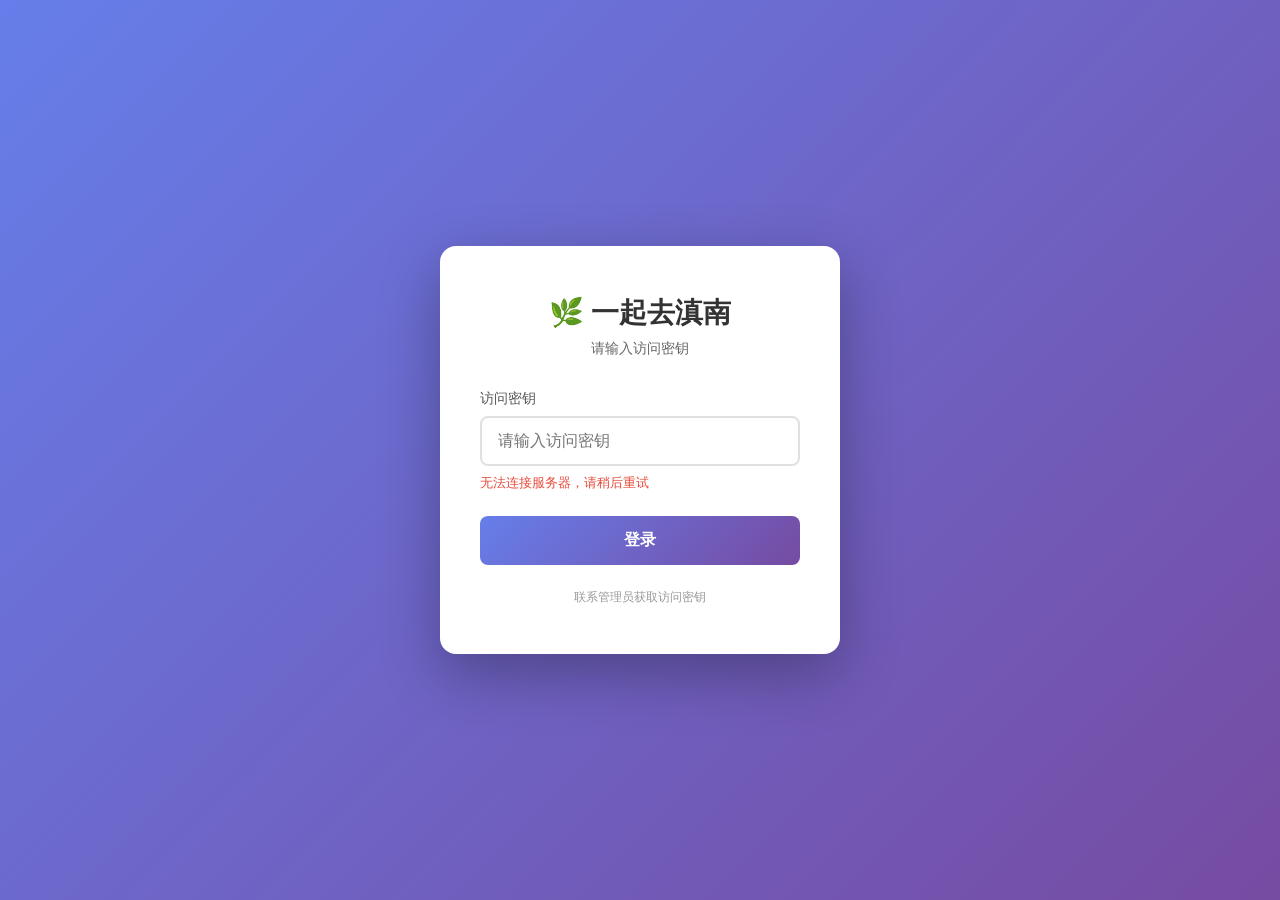
==== commit e0a11a37: "refactor: 休闲度假推荐整合为项目卡片 - 20个推荐整合为一个项目「周边休闲度假推荐」，含20个blocks - 按地点分类：福州周边(6)、江浙沪(6)、全国(8) - 移除 projec" ====
--- a/index.html
+++ b/index.html
@@ -67,7 +67,6 @@
           <a class="nav-item active" href="#itinerary"><span>行程</span><b>05</b></a>
           <a class="nav-item" href="#explore"><span>灵感库</span><b>08</b></a>
           <a class="nav-item" href="#decisions"><span>待决策</span><b>03</b></a>
-          <a class="nav-item" href="vacation-spots.html"><span>休闲度假推荐</span><b>20</b></a>
           <a class="nav-item" href="guide.html"><span>完整攻略</span><b>↗</b></a>
         </nav>
 
@@ -148,7 +147,6 @@
     <a class="active" href="#itinerary"><span>▤</span>行程</a>
     <a href="#explore"><span>⌕</span>灵感</a>
     <a href="#decisions"><span>◌</span>决策</a>
-    <a href="vacation-spots.html"><span>🏞</span>度假</a>
     <a href="guide.html"><span>↗</span>攻略</a>
   </nav>
 
